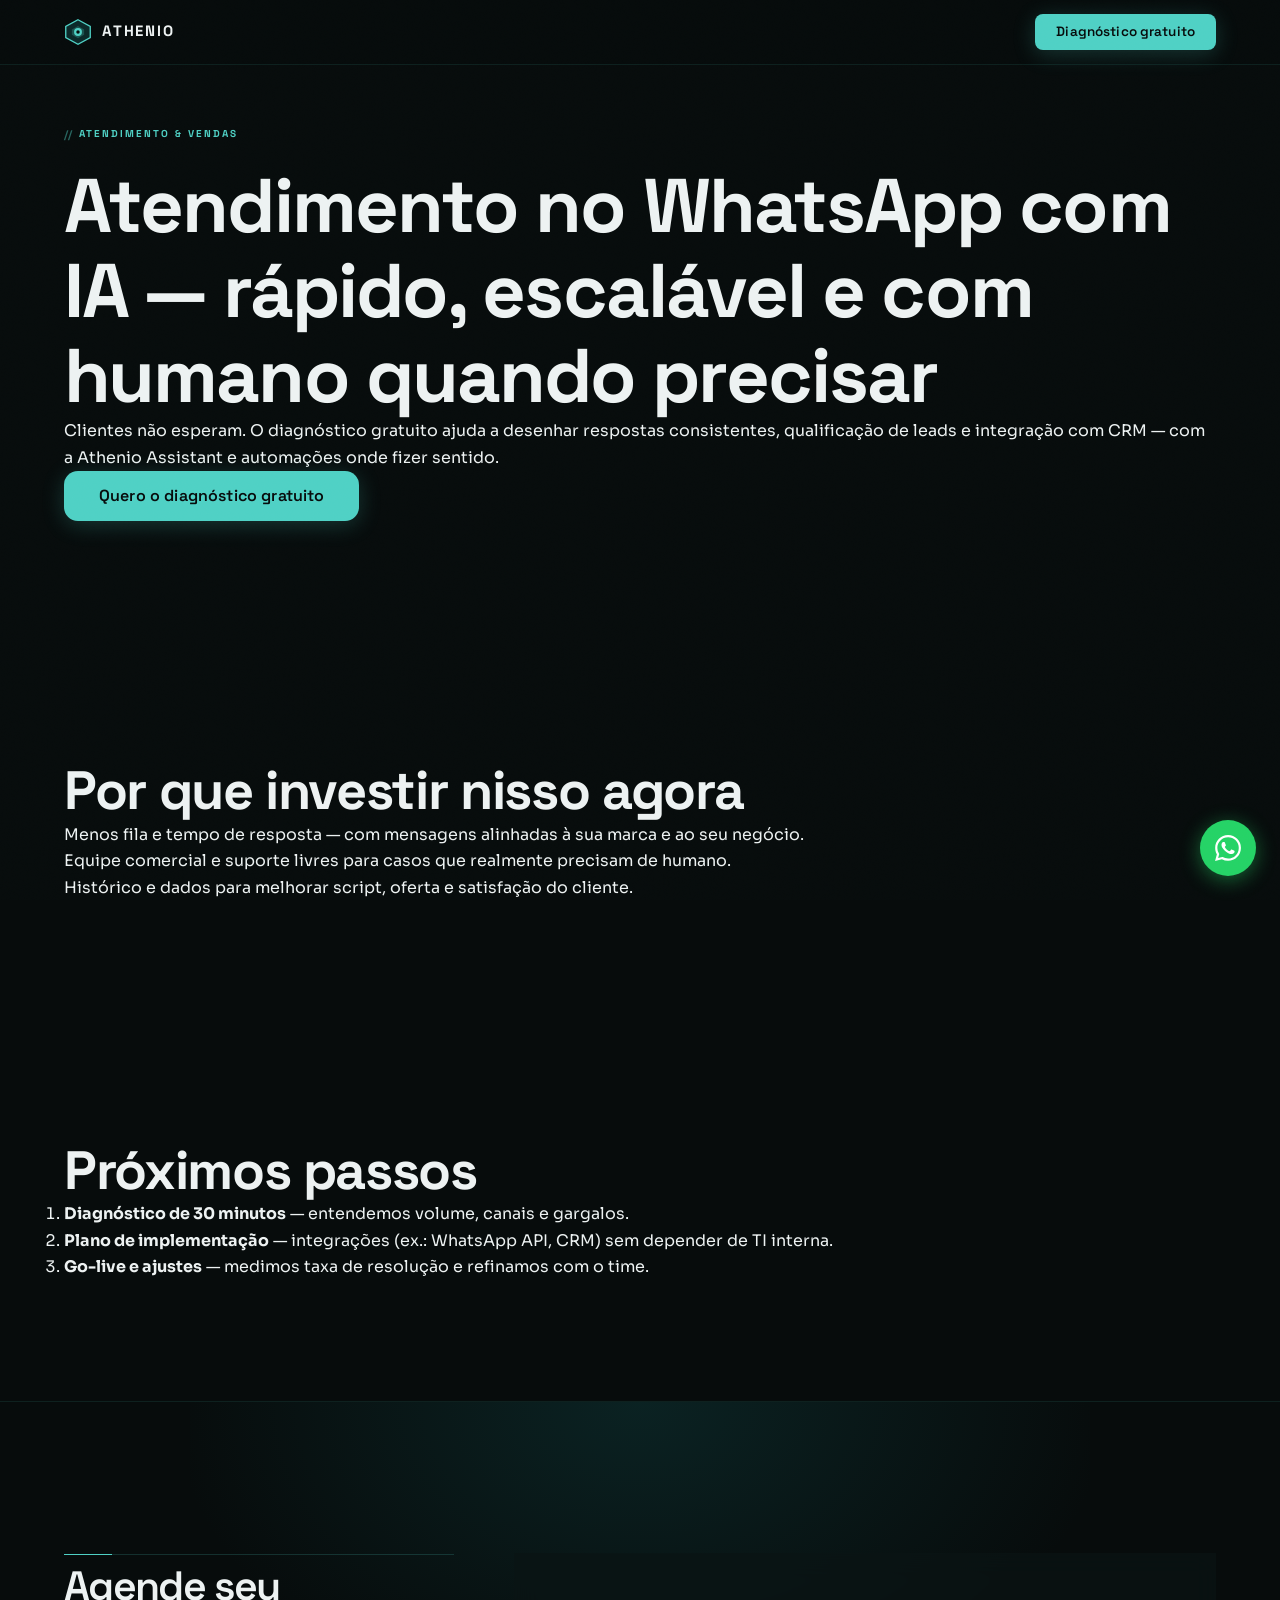
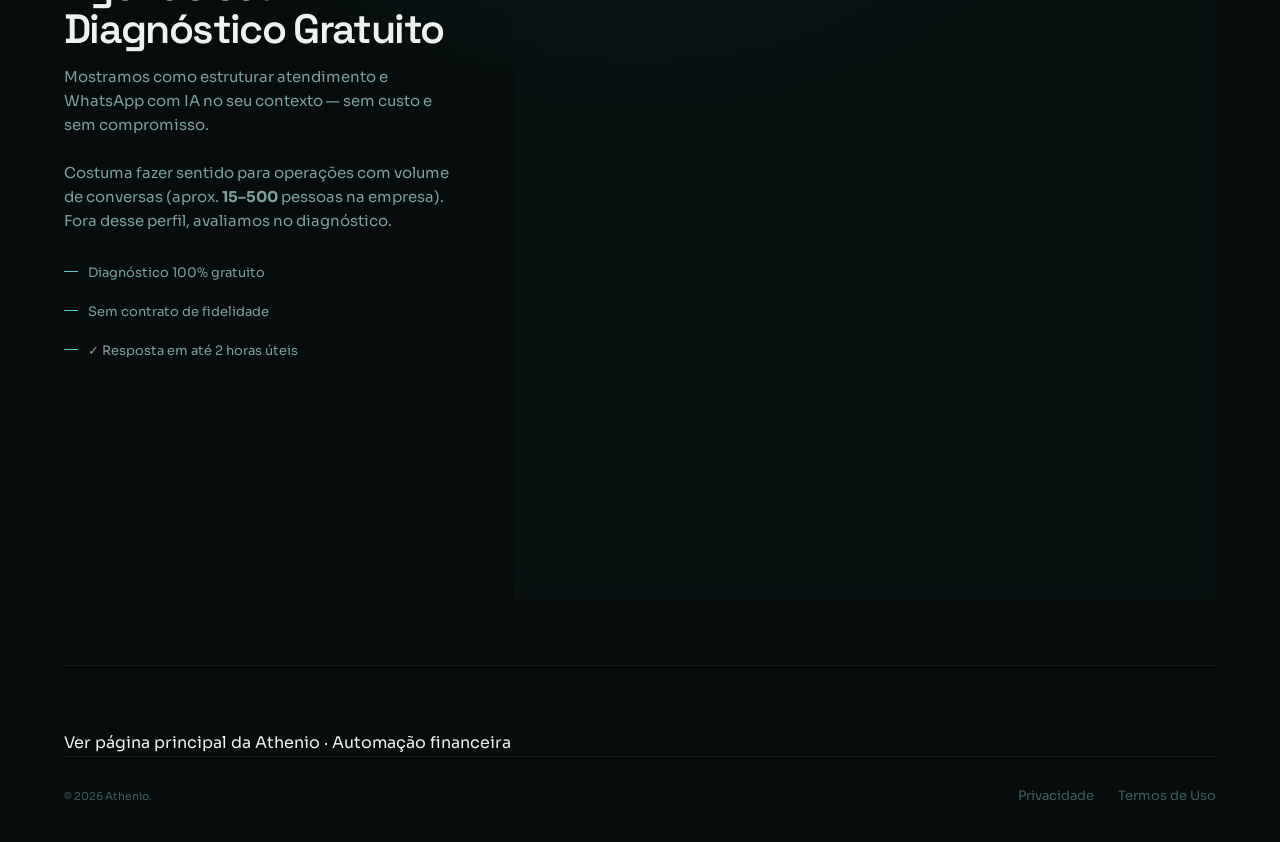
==== atendimento-whatsapp.html @ 2c316a8a "feat: comprehensive landing page design enhancements - Add enhancements.css with 5 rounds of design " ====
<!DOCTYPE html>
<html lang="pt-BR">
<head>
  <meta charset="UTF-8">
  <meta name="viewport" content="width=device-width, initial-scale=1.0">
  <!-- Google Tag Manager -->
  <script>(function(w,d,s,l,i){w[l]=w[l]||[];w[l].push({'gtm.start':
  new Date().getTime(),event:'gtm.js'});var f=d.getElementsByTagName(s)[0],
  j=d.createElement(s),dl=l!='dataLayer'?'&l='+l:'';j.async=true;j.src=
  'https://www.googletagmanager.com/gtm.js?id='+i+dl;f.parentNode.insertBefore(j,f);
  })(window,document,'script','dataLayer','GTM-NG6MGQG7');</script>
  <!-- End Google Tag Manager -->
  <title>Atendimento e WhatsApp com IA — Athenio</title>
  <meta name="description" content="Responda clientes 24/7, qualifique leads e escale para humanos com inteligência. Diagnóstico gratuito para desenhar seu fluxo no WhatsApp e outros canais.">
  <meta name="robots" content="index, follow">
  <link rel="canonical" href="https://athenio.ai/atendimento-whatsapp.html">
  <link rel="icon" type="image/svg+xml" href="public/assets/logo.svg">
  <link rel="preconnect" href="https://fonts.googleapis.com">
  <link rel="preconnect" href="https://fonts.gstatic.com" crossorigin>
  <link href="https://fonts.googleapis.com/css2?family=Space+Grotesk:wght@400;600;700&family=Sora:wght@400;500&display=swap" rel="stylesheet">
  <link rel="stylesheet" href="css/styles.css?v=2">
  <link rel="stylesheet" href="css/enhancements.css?v=1">
</head>
<body
  class="satellite-body"
  data-default-utm-campaign="sat_atendimento_whatsapp"
  data-default-utm-source="satellite"
  data-default-utm-medium="landing_satelite"
  data-prefill-dor="atendimento_whatsapp"
>
  <!-- Google Tag Manager (noscript) -->
  <noscript><iframe src="https://www.googletagmanager.com/ns.html?id=GTM-NG6MGQG7" height="0" width="0" style="display:none;visibility:hidden" title="Google Tag Manager"></iframe></noscript>
  <!-- End Google Tag Manager (noscript) -->
  <nav class="navbar scrolled" aria-label="Navegação principal">
    <div class="container nav-inner legal-nav-inner">
      <a href="index.html" class="logo" aria-label="Athenio — página inicial">
        <img src="public/assets/logo.svg" alt="Athenio" width="28" height="28">
        <span class="logo-text">ATHENIO</span>
      </a>
      <a href="#footer" class="btn btn-primary btn-sm">Diagnóstico gratuito</a>
    </div>
  </nav>

  <main id="main-content">
    <section class="satellite-hero" aria-labelledby="sat-heading">
      <div class="container">
        <span class="section-tag">Atendimento &amp; vendas</span>
        <h1 id="sat-heading">Atendimento no WhatsApp com IA — rápido, escalável e com humano quando precisar</h1>
        <p>Clientes não esperam. O diagnóstico gratuito ajuda a desenhar respostas consistentes, qualificação de leads e integração com CRM — com a Athenio Assistant e automações onde fizer sentido.</p>
        <a href="#footer" class="btn btn-primary btn-lg">Quero o diagnóstico gratuito</a>
      </div>
    </section>

    <section class="satellite-section" aria-labelledby="sat-benefits">
      <div class="container">
        <h2 id="sat-benefits">Por que investir nisso agora</h2>
        <ul>
          <li>Menos fila e tempo de resposta — com mensagens alinhadas à sua marca e ao seu negócio.</li>
          <li>Equipe comercial e suporte livres para casos que realmente precisam de humano.</li>
          <li>Histórico e dados para melhorar script, oferta e satisfação do cliente.</li>
        </ul>
      </div>
    </section>

    <section class="satellite-section" aria-labelledby="sat-steps">
      <div class="container">
        <h2 id="sat-steps">Próximos passos</h2>
        <ol>
          <li><strong>Diagnóstico de 30 minutos</strong> — entendemos volume, canais e gargalos.</li>
          <li><strong>Plano de implementação</strong> — integrações (ex.: WhatsApp API, CRM) sem depender de TI interna.</li>
          <li><strong>Go-live e ajustes</strong> — medimos taxa de resolução e refinamos com o time.</li>
        </ol>
      </div>
    </section>
  </main>

  <footer id="footer" class="footer" aria-label="Rodapé e formulário">
    <div class="container">
      <div class="footer-form-wrap" id="footerFormWrap">
        <div class="footer-form-info">
          <h3 id="footer-form-heading">Agende seu<br>Diagnóstico Gratuito</h3>
          <p>Mostramos como estruturar atendimento e WhatsApp com IA no seu contexto — sem custo e sem compromisso.</p>
          <p class="footer-form-icp">Costuma fazer sentido para operações com volume de conversas (aprox. <strong>15–500</strong> pessoas na empresa). Fora desse perfil, avaliamos no diagnóstico.</p>
          <ul class="footer-form-trust">
            <li>Diagnóstico 100% gratuito</li>
            <li>Sem contrato de fidelidade</li>
            <li>✓ Resposta em até 2 horas úteis</li>
          </ul>
        </div>
        <div class="footer-form-side">
          <form class="lead-form" id="leadForm" novalidate aria-labelledby="footer-form-heading">
            <input class="lead-honeypot" type="text" name="_hp" tabindex="-1" autocomplete="off" aria-hidden="true">
            <div class="lead-utm-fields" aria-hidden="true">
              <input type="hidden" name="utm_source" id="utm_source" value="" autocomplete="off">
              <input type="hidden" name="utm_medium" id="utm_medium" value="" autocomplete="off">
              <input type="hidden" name="utm_campaign" id="utm_campaign" value="" autocomplete="off">
              <input type="hidden" name="utm_content" id="utm_content" value="" autocomplete="off">
              <input type="hidden" name="utm_term" id="utm_term" value="" autocomplete="off">
              <input type="hidden" name="gclid" id="gclid" value="" autocomplete="off">
              <input type="hidden" name="fbclid" id="fbclid" value="" autocomplete="off">
            </div>
            <div class="lead-form-row">
              <div class="lead-field">
                <label class="lead-label" for="f-nome">Nome completo</label>
                <input type="text" name="nome" id="f-nome" placeholder="Ex.: Maria Silva" required maxlength="100" autocomplete="name" aria-required="true" aria-invalid="false" aria-describedby="err-nome">
                <span class="lead-error" id="err-nome" role="alert"></span>
              </div>
              <div class="lead-field">
                <label class="lead-label" for="f-empresa">Empresa</label>
                <input type="text" name="empresa" id="f-empresa" placeholder="Nome da empresa" required maxlength="100" autocomplete="organization" aria-required="true" aria-invalid="false" aria-describedby="err-empresa">
                <span class="lead-error" id="err-empresa" role="alert"></span>
              </div>
            </div>
            <div class="lead-form-row">
              <div class="lead-field">
                <label class="lead-label" for="f-email">E-mail profissional</label>
                <input type="email" name="email" id="f-email" placeholder="nome@empresa.com.br" required maxlength="150" autocomplete="email" aria-required="true" aria-invalid="false" aria-describedby="err-email">
                <span class="lead-error" id="err-email" role="alert"></span>
              </div>
              <div class="lead-field">
                <label class="lead-label" for="f-whatsapp">WhatsApp com DDD</label>
                <input type="tel" name="whatsapp" id="f-whatsapp" placeholder="(11) 99999-9999" required maxlength="20" autocomplete="tel" aria-required="true" aria-invalid="false" aria-describedby="err-whatsapp" inputmode="tel">
                <span class="lead-error" id="err-whatsapp" role="alert"></span>
              </div>
            </div>
            <div class="lead-form-row">
              <div class="lead-field lead-field--full">
                <label class="lead-label" for="f-dor">Principal dor hoje <span class="lead-optional">(opcional)</span></label>
                <select name="dor_principal" id="f-dor" aria-describedby="hint-dor">
                  <option value="">Prefiro não informar agora</option>
                  <option value="automacao_backoffice">Automação / backoffice</option>
                  <option value="dados_relatorios">Dados, relatórios e decisão</option>
                  <option value="atendimento_whatsapp">Atendimento / WhatsApp</option>
                  <option value="comercial_crm">Comercial / CRM / vendas</option>
                  <option value="outro">Outro / ainda estou mapeando</option>
                </select>
                <span id="hint-dor" class="lead-hint">Ajuda a priorizar o que conversar nos 30 minutos — não é obrigatório.</span>
              </div>
            </div>
            <label class="lead-consent" for="f-consent">
              <input type="checkbox" name="consent" id="f-consent" required aria-required="true" aria-invalid="false" aria-describedby="err-consent privacy-consent-text">
              <span id="privacy-consent-text">Concordo em receber contato da Athenio e aceito a <a href="privacidade.html" rel="noopener">Política de Privacidade</a>.</span>
            </label>
            <span class="lead-error" id="err-consent" role="alert"></span>
            <p class="form-trust-seal">Diagnóstico sem cartão · sem compromisso · sem fidelidade</p>
            <button type="submit" class="btn btn-primary btn-lg lead-submit" id="leadSubmit">
              <span class="lead-submit-text">Quero meu Diagnóstico Gratuito →</span>
              <span class="lead-submit-spinner" aria-hidden="true"></span>
            </button>
            <p class="form-next-step">→ Após enviar, você será direcionado para a confirmação. Um especialista entra em contato em até 2 horas úteis.</p>
          </form>
        </div>
      </div>
      <p class="satellite-footer-note"><a href="index.html">Ver página principal da Athenio</a> · <a href="automacao-financeira.html">Automação financeira</a></p>
      <div class="footer-bottom">
        <p><small>© <time datetime="2026">2026</time> Athenio.</small></p>
        <div class="footer-legal">
          <a href="privacidade.html" rel="noopener">Privacidade</a>
          <a href="termos.html" rel="noopener">Termos de Uso</a>
        </div>
      </div>
    </div>
  </footer>

  <a href="https://wa.me/5511999999999" id="whatsappBtn" class="whatsapp-fab" target="_blank" rel="noopener noreferrer" aria-label="Falar no WhatsApp">
    <svg xmlns="http://www.w3.org/2000/svg" viewBox="0 0 24 24" width="26" height="26" fill="currentColor" aria-hidden="true">
      <path d="M17.472 14.382c-.297-.149-1.758-.867-2.03-.967-.273-.099-.471-.148-.67.15-.197.297-.767.966-.94 1.164-.173.199-.347.223-.644.075-.297-.15-1.255-.463-2.39-1.475-.883-.788-1.48-1.761-1.653-2.059-.173-.297-.018-.458.13-.606.134-.133.298-.347.446-.52.149-.174.198-.298.298-.497.099-.198.05-.371-.025-.52-.075-.149-.669-1.612-.916-2.207-.242-.579-.487-.5-.669-.51-.173-.008-.371-.01-.57-.01-.198 0-.52.074-.792.372-.272.297-1.04 1.016-1.04 2.479 0 1.462 1.065 2.875 1.213 3.074.149.198 2.096 3.2 5.077 4.487.709.306 1.262.489 1.694.625.712.227 1.36.195 1.871.118.571-.085 1.758-.719 2.006-1.413.248-.694.248-1.289.173-1.413-.074-.124-.272-.198-.57-.347m-5.421 7.403h-.004a9.87 9.87 0 01-5.031-1.378l-.361-.214-3.741.982.998-3.648-.235-.374a9.86 9.86 0 01-1.51-5.26c.001-5.45 4.436-9.884 9.888-9.884 2.64 0 5.122 1.03 6.988 2.898a9.825 9.825 0 012.893 6.994c-.003 5.45-4.437 9.884-9.885 9.884m8.413-18.297A11.815 11.815 0 0012.05 0C5.495 0 .16 5.335.157 11.892c0 2.096.547 4.142 1.588 5.945L.057 24l6.305-1.654a11.882 11.882 0 005.683 1.448h.005c6.554 0 11.89-5.335 11.893-11.893a11.821 11.821 0 00-3.48-8.413Z"/>
    </svg>
  </a>

  <script src="js/analytics.js"></script>
  <script src="js/main.js"></script>
</body>
</html>
---- css/styles.css ----
/* ============================================================
   ATHENIOS — LANDING PAGE STYLES
   Fonts: Space Grotesk (titles) · Sora (body)
   Brand: #0F3D3E · #1F4E5F · #3A3F45
   ============================================================ */

/* ----------------------------------------------------------
   BRAND FONTS — self-hosted from official company CDNs
   ---------------------------------------------------------- */
/* Degular Display (Zapier) */
@font-face {
  font-family: 'Degular Display';
  font-weight: 500;
  font-style: normal;
  font-display: swap;
  src: url('../public/assets/fonts/DegularDisplay-Medium.woff2') format('woff2');
}
@font-face {
  font-family: 'Degular Display';
  font-weight: 600;
  font-style: normal;
  font-display: swap;
  src: url('../public/assets/fonts/DegularDisplay-Semibold.woff2') format('woff2');
}

/* Geomanist (n8n) */
@font-face {
  font-family: 'Geomanist';
  font-weight: 700;
  font-style: normal;
  font-display: swap;
  src: url('../public/assets/fonts/Geomanist-Bold.woff2') format('woff2');
}

/* TOTVS (TOTVS) */
@font-face {
  font-family: 'TOTVS';
  font-weight: 400;
  font-style: normal;
  font-display: swap;
  src: url('../public/assets/fonts/TOTVS-Regular.woff2') format('woff2');
}
@font-face {
  font-family: 'TOTVS';
  font-weight: 600;
  font-style: normal;
  font-display: swap;
  src: url('../public/assets/fonts/TOTVS-SemiBold.woff2') format('woff2');
}
@font-face {
  font-family: 'TOTVS';
  font-weight: 700;
  font-style: normal;
  font-display: swap;
  src: url('../public/assets/fonts/TOTVS-Bold.woff2') format('woff2');
}

/* Visually hidden — accessible to screen readers and search engines */
.sr-only {
  position: absolute;
  width: 1px;
  height: 1px;
  padding: 0;
  margin: -1px;
  overflow: hidden;
  clip: rect(0, 0, 0, 0);
  white-space: nowrap;
  border-width: 0;
}

/* Skip link — visível apenas ao focar (teclado) */
.skip-link {
  position: fixed;
  top: 0;
  left: 16px;
  z-index: 1000;
  padding: 12px 20px;
  background: var(--accent);
  color: #070C0C;
  font-family: var(--font-body);
  font-size: 14px;
  font-weight: 600;
  border-radius: var(--r-sm);
  box-shadow: 0 8px 24px rgba(0, 0, 0, 0.35);
  transform: translateY(-120%);
  transition: transform 0.2s var(--ease-out);
}
.skip-link:focus {
  outline: none;
}
.skip-link:focus-visible {
  transform: translateY(16px);
  outline: 3px solid var(--text-primary);
  outline-offset: 3px;
}

/* Foco visível — teclado e leitores */
:focus:not(:focus-visible) {
  outline: none;
}
:focus-visible {
  outline: 2px solid var(--accent);
  outline-offset: 3px;
}
.btn:focus-visible {
  outline: 2px solid #E6FFFA;
  outline-offset: 3px;
}
.btn-primary:focus-visible {
  outline-color: #fff;
}
.menu-toggle:focus-visible,
.sticky-bar-close:focus-visible,
.whatsapp-fab:focus-visible {
  outline: 2px solid var(--accent);
  outline-offset: 3px;
}
.lead-form input:focus-visible {
  outline: 2px solid var(--accent);
  outline-offset: 2px;
}
.lead-consent input[type="checkbox"]:focus-visible {
  outline: 2px solid var(--accent);
  outline-offset: 2px;
}
.faq-question:focus-visible {
  outline: 2px solid var(--accent);
  outline-offset: -2px;
  border-radius: var(--r-sm);
}

/* ----------------------------------------------------------
   1. CUSTOM PROPERTIES
   ---------------------------------------------------------- */
:root {
  /* Brand */
  --brand-primary:   #0F3D3E;
  --brand-secondary: #1F4E5F;
  --brand-tertiary:  #3A3F45;

  /* Backgrounds */
  --bg-base:     #070C0C;
  --bg-elevated: #0C1818;
  --bg-surface:  rgba(15, 61, 62, 0.35);

  /* Accent */
  --accent:      #4FD1C5;
  --accent-soft: rgba(79, 209, 197, 0.18);
  --accent-glow: rgba(79, 209, 197, 0.28);

  /* Text */
  --text-primary: #EDF2F2;
  --text-muted:   #7D9F9F;
  --text-subtle:  #3E5E5E;

  /* Borders */
  --border:       rgba(79, 209, 197, 0.10);
  --border-strong: rgba(79, 209, 197, 0.22);

  /* Typography */
  --font-title: 'Space Grotesk', sans-serif;
  --font-body:  'Sora', sans-serif;

  /* Spacing */
  --section-y:   120px;
  --max-width:   1200px;
  --gutter:      24px;

  /* Radii */
  --r-sm:  8px;
  --r-md:  14px;
  --r-lg:  22px;
  --r-xl:  32px;
  --r-pill: 100px;

  /* Motion */
  --ease:  0.3s ease;
  --ease-out: cubic-bezier(0.16, 1, 0.3, 1);
}

/* ----------------------------------------------------------
   2. RESET & BASE
   ---------------------------------------------------------- */
*, *::before, *::after {
  box-sizing: border-box;
  margin: 0;
  padding: 0;
}

html {
  -webkit-text-size-adjust: 100%;
}
@media (prefers-reduced-motion: no-preference) {
  html {
    scroll-behavior: smooth;
  }
}

body {
  font-family: var(--font-body);
  font-size: 16px;
  line-height: 1.65;
  color: var(--text-primary);
  background-color: var(--bg-base);
  overflow-x: hidden;
  -webkit-font-smoothing: antialiased;
  -moz-osx-font-smoothing: grayscale;
}

img, svg { display: block; max-width: 100%; }
a { color: inherit; text-decoration: none; }
ul { list-style: none; }
button { font-family: inherit; cursor: pointer; background: none; border: none; }

/* ----------------------------------------------------------
   3. TYPOGRAPHY
   ---------------------------------------------------------- */
h1, h2, h3, h4, h5, h6 {
  font-family: var(--font-title);
  font-weight: 700;
  line-height: 1.12;
  letter-spacing: -0.025em;
  color: var(--text-primary);
}

h1 { font-size: clamp(40px, 6.5vw, 76px); }
h2 { font-size: clamp(30px, 4.5vw, 54px); }
h3 { font-size: clamp(18px, 2vw, 24px); }

p { font-family: var(--font-body); }

.text-gradient {
  background: linear-gradient(130deg, #4FD1C5 0%, #81E6D9 30%, #E6FFFA 58%, #4FD1C5 100%);
  background-size: 200% auto;
  -webkit-background-clip: text;
  -webkit-text-fill-color: transparent;
  background-clip: text;
  animation: gradient-shift 5s ease infinite;
}

/* ----------------------------------------------------------
   4. LAYOUT
   ---------------------------------------------------------- */
.container {
  max-width: var(--max-width);
  margin: 0 auto;
  padding: 0 var(--gutter);
}

section { padding: var(--section-y) 0; }

/* ----------------------------------------------------------
   5. SCROLL ANIMATIONS
   ---------------------------------------------------------- */
[data-animate] {
  opacity: 0;
  transform: translateY(28px);
  transition: opacity 0.75s var(--ease-out), transform 0.75s var(--ease-out);
}
[data-animate].visible {
  opacity: 1;
  transform: none;
}

.products-grid     [data-animate]:nth-child(2),
.features-grid     [data-animate]:nth-child(2),
.stats-grid        [data-animate]:nth-child(2),
.steps-grid        [data-animate]:nth-child(2),
.testimonials-grid [data-animate]:nth-child(2) { transition-delay: 0.08s; }

.products-grid     [data-animate]:nth-child(3),
.features-grid     [data-animate]:nth-child(3),
.stats-grid        [data-animate]:nth-child(3),
.steps-grid        [data-animate]:nth-child(3),
.testimonials-grid [data-animate]:nth-child(3) { transition-delay: 0.16s; }

.features-grid [data-animate]:nth-child(4),
.stats-grid    [data-animate]:nth-child(4) { transition-delay: 0.24s; }

/* ----------------------------------------------------------
   6. KEYFRAMES
   ---------------------------------------------------------- */
@keyframes pulse-orb {
  0%, 100% { opacity: 0.55; transform: scale(1); }
  50%       { opacity: 0.85; transform: scale(1.08); }
}

@keyframes blink {
  0%, 100% { opacity: 1; }
  50%       { opacity: 0.3; }
}

@keyframes drop {
  0%   { transform: scaleY(0); opacity: 0; transform-origin: top; }
  50%  { opacity: 1; }
  100% { transform: scaleY(1); opacity: 0.4; transform-origin: top; }
}

@keyframes gradient-shift {
  0%, 100% { background-position: 0% center; }
  50%       { background-position: 100% center; }
}

@keyframes marquee {
  from { transform: translateX(0); }
  to   { transform: translateX(-50%); }
}

/* ----------------------------------------------------------
   7. BUTTONS
   ---------------------------------------------------------- */
.btn {
  display: inline-flex;
  align-items: center;
  justify-content: center;
  gap: 8px;
  padding: 13px 26px;
  border-radius: var(--r-md);
  font-family: var(--font-body);
  font-size: 15px;
  font-weight: 500;
  line-height: 1;
  transition: var(--ease);
  white-space: nowrap;
  border: 1px solid transparent;
}

.btn-sm  { padding: 10px 20px; font-size: 13.5px; border-radius: var(--r-sm); }
.btn-lg  { padding: 16px 34px; font-size: 16px; }

.btn-primary {
  background: var(--accent);
  color: #070C0C;
  font-weight: 600;
  box-shadow: 0 4px 22px rgba(79, 209, 197, 0.22);
}
.btn-primary:hover {
  background: #7DE8DF;
  transform: translateY(-2px);
  box-shadow: 0 8px 28px var(--accent-glow);
}

.btn-ghost {
  color: var(--text-primary);
  background: transparent;
}
.btn-ghost:hover {
  color: var(--accent);
}

.btn-outline {
  border-color: var(--border-strong);
  color: var(--text-primary);
  background: transparent;
}
.btn-outline:hover {
  border-color: var(--accent);
  color: var(--accent);
  background: var(--accent-soft);
}

/* ----------------------------------------------------------
   8. SHARED SECTION HEADER
   ---------------------------------------------------------- */
.section-tag {
  display: inline-flex;
  align-items: center;
  gap: 10px;
  font-family: var(--font-body);
  font-size: 11.5px;
  font-weight: 600;
  color: var(--accent);
  text-transform: uppercase;
  letter-spacing: 0.12em;
  margin-bottom: 16px;
}
.section-tag::before {
  content: '';
  width: 22px;
  height: 1px;
  background: var(--accent);
  flex-shrink: 0;
}

.section-header {
  text-align: center;
  max-width: 620px;
  margin: 0 auto 72px;
}
.section-header h2 { margin-bottom: 16px; }
.section-header p  {
  font-size: 17px;
  color: var(--text-muted);
  line-height: 1.7;
}

/* ----------------------------------------------------------
   9. NAVBAR
   ---------------------------------------------------------- */
.navbar {
  position: fixed;
  inset: 0 0 auto;
  z-index: 100;
  padding: 22px 0;
  transition: padding var(--ease), background var(--ease), border-color var(--ease);
}
.navbar.scrolled {
  padding: 14px 0;
  background: rgba(7, 12, 12, 0.88);
  backdrop-filter: blur(20px);
  -webkit-backdrop-filter: blur(20px);
  border-bottom: 1px solid var(--border);
}

.nav-inner {
  display: flex;
  align-items: center;
  gap: 36px;
}

.logo {
  display: inline-flex;
  align-items: center;
  gap: 10px;
  flex-shrink: 0;
}
.logo-text {
  font-family: var(--font-title);
  font-size: 17px;
  font-weight: 700;
  letter-spacing: 0.1em;
}

.nav-links {
  display: flex;
  align-items: center;
  gap: 22px;
  margin-left: auto;
}
@media (min-width: 1280px) {
  .nav-links { gap: 28px; }
}
@media (max-width: 1100px) {
  .nav-links { gap: 14px; }
  .nav-links > li > a { font-size: 13px; }
}
.nav-links > li > a {
  font-family: var(--font-body);
  font-size: 14px;
  font-weight: 500;
  color: var(--text-muted);
  transition: color var(--ease);
}
.nav-links > li > a:hover,
.nav-links > li > a.active { color: var(--text-primary); }

/* Mobile-only CTA inside nav-links — hidden on desktop */
.nav-cta-mobile { display: none; }

.menu-toggle {
  display: none;
  flex-direction: column;
  justify-content: center;
  gap: 5px;
  width: 36px;
  height: 36px;
  padding: 6px;
  margin-left: auto;
  position: relative;
  z-index: 101;
}
.menu-toggle span {
  display: block;
  width: 20px;
  height: 1.5px;
  background: var(--text-primary);
  border-radius: 2px;
  transition: transform var(--ease), opacity var(--ease);
  transform-origin: center;
}

/* ----------------------------------------------------------
   10. HERO
   ---------------------------------------------------------- */
.hero {
  position: relative;
  min-height: 100svh;
  display: flex;
  align-items: center;
  padding: 140px 0 100px;
  overflow: hidden;
}

/* Background layers */
.hero-bg {
  position: absolute;
  inset: 0;
  z-index: 0;
  pointer-events: none;
}

.orb {
  position: absolute;
  border-radius: 50%;
  filter: blur(90px);
}
.orb-1 {
  width: 640px; height: 640px;
  background: radial-gradient(circle, rgba(15, 61, 62, 0.9) 0%, transparent 65%);
  top: -160px; left: -160px;
  animation: pulse-orb 9s ease infinite;
}
.orb-2 {
  width: 520px; height: 520px;
  background: radial-gradient(circle, rgba(31, 78, 95, 0.7) 0%, transparent 65%);
  top: 15%; right: -140px;
  animation: pulse-orb 12s ease infinite 3s;
}
.orb-3 {
  width: 480px; height: 480px;
  background: radial-gradient(circle, rgba(79, 209, 197, 0.13) 0%, transparent 65%);
  bottom: 5%; left: 28%;
  animation: pulse-orb 15s ease infinite 6s;
}

.grid-pattern {
  position: absolute;
  inset: 0;
  background-image:
    linear-gradient(rgba(79, 209, 197, 0.04) 1px, transparent 1px),
    linear-gradient(90deg, rgba(79, 209, 197, 0.04) 1px, transparent 1px);
  background-size: 64px 64px;
  -webkit-mask-image: radial-gradient(ellipse 85% 85% at 50% 50%, black 30%, transparent 80%);
  mask-image: radial-gradient(ellipse 85% 85% at 50% 50%, black 30%, transparent 80%);
}

/* Hero content */
.hero-content {
  position: relative;
  z-index: 1;
  display: grid;
  grid-template-columns: 1fr 1fr;
  gap: 64px;
  align-items: center;
  max-width: 100%;
  margin: 0 auto;
}

.hero-text {
  text-align: left;
}

/* ----------------------------------------------------------
   Hero Visual — Dashboard Mockup
   ---------------------------------------------------------- */
.hero-visual {
  position: relative;
  z-index: 1;
}

.hero-visual::before {
  content: '';
  position: absolute;
  inset: -60px;
  background: radial-gradient(ellipse 80% 80% at 70% 50%, rgba(79, 209, 197, 0.07) 0%, transparent 70%);
  pointer-events: none;
  z-index: -1;
}

.dashboard-mockup {
  background: rgba(12, 24, 24, 0.92);
  border: 1px solid var(--border-strong);
  border-radius: var(--r-xl);
  padding: 20px;
  box-shadow: 0 40px 100px rgba(0,0,0,0.55), 0 0 0 1px rgba(79, 209, 197, 0.06);
  position: relative;
  overflow: hidden;
}

.dashboard-mockup::before {
  content: '';
  position: absolute;
  top: 0; left: 10%; right: 10%;
  height: 1px;
  background: linear-gradient(90deg, transparent, rgba(79, 209, 197, 0.65), transparent);
}

.dash-header {
  display: flex;
  align-items: center;
  justify-content: space-between;
  margin-bottom: 14px;
  padding-bottom: 12px;
  border-bottom: 1px solid var(--border);
}

.dash-title {
  font-family: var(--font-title);
  font-size: 12.5px;
  font-weight: 600;
  color: var(--text-primary);
}

.dash-live {
  display: flex;
  align-items: center;
  gap: 6px;
  font-size: 10.5px;
  color: var(--accent);
  font-weight: 500;
}

.dash-live-dot {
  width: 5px; height: 5px;
  border-radius: 50%;
  background: var(--accent);
  animation: blink 2s ease infinite;
}

.dash-stats {
  display: grid;
  grid-template-columns: repeat(3, 1fr);
  gap: 8px;
  margin-bottom: 12px;
}

.dash-stat {
  background: rgba(15, 61, 62, 0.45);
  border: 1px solid var(--border);
  border-radius: var(--r-md);
  padding: 10px 12px;
}

.dash-stat-label {
  display: block;
  font-size: 9px;
  color: var(--text-subtle);
  text-transform: uppercase;
  letter-spacing: 0.07em;
  margin-bottom: 5px;
}

.dash-stat-value {
  display: block;
  font-family: var(--font-title);
  font-size: 18px;
  font-weight: 700;
  color: var(--text-primary);
  line-height: 1;
  margin-bottom: 3px;
}

.dash-stat-delta {
  font-size: 10px;
  color: #68D391;
  font-weight: 600;
}

.dash-chart {
  background: rgba(15, 61, 62, 0.3);
  border: 1px solid var(--border);
  border-radius: var(--r-md);
  padding: 12px;
  margin-bottom: 12px;
}

.dash-chart-label {
  font-size: 9.5px;
  color: var(--text-subtle);
  text-transform: uppercase;
  letter-spacing: 0.08em;
  margin-bottom: 12px;
}

.dash-bars {
  display: flex;
  align-items: flex-end;
  gap: 5px;
  height: 52px;
  padding-bottom: 18px;
}

.dash-bar {
  flex: 1;
  background: rgba(79, 209, 197, 0.22);
  border-radius: 3px 3px 0 0;
  height: var(--h);
  position: relative;
  min-height: 6px;
}

.dash-bar--today {
  background: var(--accent);
}

.dash-bar span {
  position: absolute;
  bottom: -15px;
  left: 50%;
  transform: translateX(-50%);
  font-size: 8.5px;
  color: var(--text-subtle);
  white-space: nowrap;
}

.dash-activity-label {
  font-size: 9.5px;
  color: var(--text-subtle);
  text-transform: uppercase;
  letter-spacing: 0.08em;
  margin-bottom: 8px;
}

.dash-activity-item {
  display: flex;
  align-items: center;
  gap: 8px;
  padding: 7px 0;
  border-bottom: 1px solid var(--border);
}

.dash-activity-item:last-child { border-bottom: none; }

.dash-activity-dot {
  width: 5px; height: 5px;
  border-radius: 50%;
  flex-shrink: 0;
}

.dash-activity-dot--ok   { background: #68D391; }
.dash-activity-dot--warn { background: #F6AD55; }

.dash-activity-text {
  flex: 1;
  font-size: 11px;
  color: var(--text-muted);
}

.dash-activity-time {
  font-size: 9.5px;
  color: var(--text-subtle);
  white-space: nowrap;
}

.hero-badge {
  display: inline-flex;
  align-items: center;
  gap: 10px;
  padding: 9px 18px;
  border: 1px solid var(--border-strong);
  border-radius: var(--r-pill);
  font-family: var(--font-body);
  font-size: 13px;
  font-weight: 500;
  color: var(--text-muted);
  background: rgba(15, 61, 62, 0.4);
  backdrop-filter: blur(8px);
  margin-bottom: 32px;
}
.badge-dot {
  width: 6px; height: 6px;
  border-radius: 50%;
  background: var(--accent);
  flex-shrink: 0;
  animation: blink 2.5s ease infinite;
}

.hero-title  { margin-bottom: 24px; }
.hero-subtitle {
  font-size: clamp(16px, 2vw, 19px);
  color: var(--text-muted);
  line-height: 1.75;
  margin-bottom: 44px;
  max-width: 520px;
}

.hero-actions {
  display: flex;
  align-items: center;
  justify-content: flex-start;
  gap: 14px;
  flex-wrap: wrap;
}

.hero-trust {
  display: flex;
  align-items: center;
  justify-content: flex-start;
  gap: 28px;
  flex-wrap: wrap;
  margin-top: 36px;
}
.hero-trust span {
  font-family: var(--font-body);
  font-size: 12.5px;
  font-weight: 500;
  color: var(--text-subtle);
  letter-spacing: 0.04em;
}

/* Scroll hint */
.scroll-hint {
  position: absolute;
  bottom: 40px;
  left: 50%;
  transform: translateX(-50%);
  z-index: 1;
}
.scroll-line {
  width: 1px;
  height: 56px;
  background: linear-gradient(to bottom, transparent, var(--accent));
  animation: drop 2.4s ease infinite;
}

/* ----------------------------------------------------------
   11. LOGOS BAR
   ---------------------------------------------------------- */
.logos-bar {
  padding: 44px 0;
  border-top: 1px solid var(--border);
  border-bottom: 1px solid var(--border);
  background: rgba(15, 61, 62, 0.12);
}
.logos-label {
  text-align: center;
  font-size: 12px;
  font-weight: 500;
  color: var(--text-subtle);
  text-transform: uppercase;
  letter-spacing: 0.12em;
  margin-bottom: 28px;
}
.logos-overflow {
  overflow: hidden;
  -webkit-mask-image: linear-gradient(90deg, transparent, black 10%, black 90%, transparent);
  mask-image: linear-gradient(90deg, transparent, black 10%, black 90%, transparent);
}
.logos-track {
  display: flex;
  align-items: center;
  gap: 64px;
  width: max-content;
  animation: marquee 28s linear infinite;
}
.logos-overflow:hover .logos-track {
  animation-play-state: paused;
}
.logos-track .logo-item {
  display: flex;
  align-items: center;
  gap: 10px;
  flex-shrink: 0;
  opacity: 0.75;
  transition: opacity var(--ease);
}
.logos-track .logo-item:hover { opacity: 1; }
.logos-track .logo-item img,
.logos-track .logo-item svg {
  display: block;
  flex-shrink: 0;
}
.logos-track .logo-item span {
  font-size: 13.5px;
  font-weight: 700;
  letter-spacing: 0.04em;
  white-space: nowrap;
}

/* Per-brand fonts & colors — sourced from official brand guidelines */
/* Zapier: #FF6B00 — Degular Display (fonte oficial, self-hosted) */
.logos-track .logo-item[data-brand="zapier"] span     { font-family: 'Degular Display', sans-serif; font-weight: 600; color: #FF6B00; }
/* n8n: #EE4F27 — Geomanist (fonte oficial, self-hosted) */
.logos-track .logo-item[data-brand="n8n"] span        { font-family: 'Geomanist', sans-serif; font-weight: 700; color: #EE4F27; }
/* HubSpot: #FF7A59 — Lexend (fonte oficial HubSpot, Google Fonts) */
.logos-track .logo-item[data-brand="hubspot"] span    { font-family: 'Lexend', sans-serif; color: #FF7A59; }
/* Salesforce: #00A1E0 — Source Sans 3 (≈ Salesforce Sans, fonte não pública) */
.logos-track .logo-item[data-brand="salesforce"] span { font-family: 'Source Sans 3', sans-serif; color: #00A1E0; }
/* Slack: #ECB22E — DM Sans (≈ Circular Pro, fonte não pública) */
.logos-track .logo-item[data-brand="slack"] span      { font-family: 'DM Sans', sans-serif; color: #ECB22E; }
/* WhatsApp: #25D366 — DM Sans */
.logos-track .logo-item[data-brand="whatsapp"] span   { font-family: 'DM Sans', sans-serif; color: #25D366; }
/* SAP: #008FD3 — Ubuntu (≈ SAP72, fonte não pública) */
.logos-track .logo-item[data-brand="sap"] span        { font-family: 'Ubuntu', sans-serif; color: #008FD3; }
/* TOTVS: #00DBFF — TOTVS (fonte oficial, self-hosted) */
.logos-track .logo-item[data-brand="totvs"] span      { font-family: 'TOTVS', sans-serif; font-weight: 700; color: #00DBFF; }

/* ----------------------------------------------------------
   12. PRODUCTS
   ---------------------------------------------------------- */
.products { background: var(--bg-elevated); }

.products-grid {
  display: grid;
  grid-template-columns: 1fr 1.08fr 1fr;
  gap: 22px;
  align-items: start;
}

.product-card {
  position: relative;
  padding: 36px;
  border: 1px solid var(--border);
  border-radius: var(--r-lg);
  background: rgba(15, 61, 62, 0.18);
  transition: transform var(--ease), border-color var(--ease), box-shadow var(--ease);
  overflow: hidden;
}
.product-card::after {
  content: '';
  position: absolute;
  inset: 0;
  border-radius: inherit;
  background: linear-gradient(135deg, rgba(79,209,197,0.06) 0%, transparent 55%);
  opacity: 0;
  transition: opacity var(--ease);
  pointer-events: none;
}
.product-card:hover {
  border-color: var(--border-strong);
  transform: translateY(-5px);
  box-shadow: 0 24px 64px rgba(0,0,0,0.35);
}
.product-card:hover::after { opacity: 1; }

.product-card--featured {
  border-color: rgba(79, 209, 197, 0.28);
  background: rgba(31, 78, 95, 0.28);
  box-shadow: 0 0 0 1px rgba(79, 209, 197, 0.08),
              0 32px 80px rgba(0, 0, 0, 0.3),
              0 0 80px rgba(79, 209, 197, 0.06);
}
.product-card--featured::before {
  content: '';
  position: absolute;
  top: 0; left: 12%; right: 12%;
  height: 1px;
  background: linear-gradient(90deg, transparent, rgba(79, 209, 197, 0.85), transparent);
}

.product-badge {
  position: absolute;
  top: 18px; right: 18px;
  padding: 4px 12px;
  background: var(--accent);
  color: #070C0C;
  border-radius: var(--r-pill);
  font-family: var(--font-body);
  font-size: 10.5px;
  font-weight: 700;
  letter-spacing: 0.06em;
  text-transform: uppercase;
}

.product-icon {
  display: flex;
  align-items: center;
  justify-content: center;
  width: 52px; height: 52px;
  border-radius: var(--r-sm);
  background: var(--accent-soft);
  color: var(--accent);
  margin-bottom: 20px;
}

.product-tag {
  display: inline-block;
  font-family: var(--font-body);
  font-size: 11px;
  font-weight: 600;
  color: var(--accent);
  text-transform: uppercase;
  letter-spacing: 0.12em;
  margin-bottom: 10px;
}

.product-card h3 { margin-bottom: 12px; }

.product-card > p {
  font-size: 14.5px;
  color: var(--text-muted);
  line-height: 1.7;
  margin-bottom: 24px;
}
.product-card > p strong {
  color: var(--accent);
  font-weight: 600;
}

.product-features {
  margin-bottom: 28px;
  display: flex;
  flex-direction: column;
  gap: 0;
}
.product-features li {
  display: flex;
  align-items: center;
  gap: 10px;
  font-family: var(--font-body);
  font-size: 13.5px;
  color: var(--text-muted);
  padding: 9px 0;
  border-bottom: 1px solid var(--border);
}
.product-features li::before {
  content: '';
  width: 4px; height: 4px;
  border-radius: 50%;
  background: var(--accent);
  flex-shrink: 0;
}

.product-link {
  font-family: var(--font-body);
  font-size: 13.5px;
  font-weight: 500;
  color: var(--accent);
  transition: opacity var(--ease);
}
.product-link:hover { opacity: 0.7; }

/* ----------------------------------------------------------
   13. FEATURES
   ---------------------------------------------------------- */
.features { background: var(--bg-base); }

.features-grid {
  display: grid;
  grid-template-columns: repeat(4, 1fr);
  gap: 20px;
  counter-reset: feature-counter;
}

.feature-item {
  position: relative;
  padding: 30px 24px;
  border: 1px solid var(--border);
  border-radius: var(--r-lg);
  background: rgba(58, 63, 69, 0.12);
  transition: border-color var(--ease), background var(--ease), transform var(--ease);
  counter-increment: feature-counter;
}
.feature-item::after {
  content: '0' counter(feature-counter);
  position: absolute;
  top: 22px; right: 20px;
  font-family: var(--font-title);
  font-size: 11px;
  font-weight: 700;
  color: var(--text-subtle);
  letter-spacing: 0.05em;
}
.feature-item:hover {
  border-color: var(--border-strong);
  background: rgba(58, 63, 69, 0.24);
  transform: translateY(-3px);
}

.feature-icon {
  display: flex;
  align-items: center;
  justify-content: center;
  width: 46px; height: 46px;
  border-radius: var(--r-sm);
  background: var(--accent-soft);
  color: var(--accent);
  margin-bottom: 18px;
}

.feature-item h3  { font-size: 17px; margin-bottom: 10px; }
.feature-item p   { font-size: 14px; color: var(--text-muted); line-height: 1.7; }

/* ----------------------------------------------------------
   14. STATS
   ---------------------------------------------------------- */
.stats {
  background: var(--bg-elevated);
  padding: 88px 0;
}

.stats-grid {
  display: grid;
  grid-template-columns: repeat(4, 1fr);
  gap: 20px;
}

.stat-item {
  position: relative;
  text-align: center;
  padding: 44px 20px 36px;
  border: 1px solid var(--border);
  border-radius: var(--r-lg);
  background: rgba(15, 61, 62, 0.18);
  overflow: hidden;
}
.stat-item::before {
  content: '';
  position: absolute;
  top: 0; left: 15%; right: 15%;
  height: 1px;
  background: linear-gradient(90deg, transparent, var(--accent), transparent);
}

.stat-value {
  display: flex;
  align-items: baseline;
  justify-content: center;
  gap: 2px;
  margin-bottom: 10px;
}
.stat-number {
  font-family: var(--font-title);
  font-size: clamp(40px, 5vw, 62px);
  font-weight: 700;
  line-height: 1;
  color: var(--text-primary);
}
.stat-suffix {
  font-family: var(--font-title);
  font-size: clamp(26px, 3vw, 42px);
  font-weight: 700;
  line-height: 1;
  color: var(--accent);
}
.stat-item p {
  font-size: 13.5px;
  color: var(--text-muted);
}

/* ----------------------------------------------------------
   12b. HOW IT WORKS
   ---------------------------------------------------------- */
.how-it-works { background: var(--bg-elevated); }

.steps-grid {
  display: grid;
  grid-template-columns: 1fr auto 1fr auto 1fr;
  gap: 0 16px;
  align-items: start;
}

.step-sep {
  display: flex;
  align-items: flex-start;
  justify-content: center;
  padding-top: 100px;
  color: rgba(79, 209, 197, 0.45);
}

.step {
  position: relative;
  padding: 40px 32px 36px;
  border: 1px solid var(--border);
  border-radius: var(--r-lg);
  background: rgba(15, 61, 62, 0.14);
  text-align: center;
  transition: border-color var(--ease), transform var(--ease);
}
.step:hover {
  border-color: var(--border-strong);
  transform: translateY(-4px);
}

.step-num {
  font-family: var(--font-title);
  font-size: 12px;
  font-weight: 700;
  color: var(--accent);
  letter-spacing: 0.12em;
  margin-bottom: 20px;
}

.step-icon-wrap {
  width: 60px; height: 60px;
  border-radius: 50%;
  background: var(--accent-soft);
  border: 1px solid var(--border-strong);
  display: flex;
  align-items: center;
  justify-content: center;
  margin: 0 auto 24px;
  color: var(--accent);
}

.step h3  { margin-bottom: 12px; }
.step > p { font-size: 14.5px; color: var(--text-muted); line-height: 1.72; }

/* ----------------------------------------------------------
   13b. OUR TECHNOLOGY
   ---------------------------------------------------------- */
.tech-section {
  background: var(--bg-base);
  position: relative;
  overflow: hidden;
}
.tech-section::before {
  content: '';
  position: absolute;
  width: 700px; height: 700px;
  border-radius: 50%;
  background: radial-gradient(circle, rgba(31, 78, 95, 0.38) 0%, transparent 65%);
  top: -250px; right: -200px;
  pointer-events: none;
}

.tech-inner {
  display: grid;
  grid-template-columns: 1.15fr 0.85fr;
  gap: 80px;
  align-items: center;
  position: relative;
  z-index: 1;
}

.tech-lead {
  font-size: 17.5px;
  color: var(--text-primary);
  line-height: 1.72;
  margin: 20px 0 16px;
}

.tech-body {
  font-size: 15.5px;
  color: var(--text-muted);
  line-height: 1.78;
  margin-bottom: 36px;
}

.tech-list {
  display: flex;
  flex-direction: column;
  gap: 18px;
}

.tech-list li {
  display: flex;
  gap: 14px;
  align-items: flex-start;
}

.tech-list-icon {
  width: 34px; height: 34px;
  border-radius: var(--r-sm);
  background: var(--accent-soft);
  border: 1px solid var(--border);
  display: flex;
  align-items: center;
  justify-content: center;
  color: var(--accent);
  flex-shrink: 0;
  margin-top: 2px;
}

.tech-list li strong {
  display: block;
  font-family: var(--font-title);
  font-size: 14px;
  font-weight: 600;
  color: var(--text-primary);
  margin-bottom: 3px;
}

.tech-list li span {
  font-size: 13.5px;
  color: var(--text-muted);
  line-height: 1.6;
}

.tech-visual {
  display: flex;
  flex-direction: column;
  gap: 14px;
}

.tech-card {
  position: relative;
  padding: 24px 28px;
  border: 1px solid var(--border-strong);
  border-radius: var(--r-lg);
  background: rgba(31, 78, 95, 0.18);
  overflow: hidden;
  transition: border-color var(--ease), transform var(--ease);
}
.tech-card:hover {
  border-color: rgba(79, 209, 197, 0.4);
  transform: translateX(4px);
}
.tech-card::before {
  content: '';
  position: absolute;
  top: 0; left: 0; right: 0;
  height: 1px;
  background: linear-gradient(90deg, transparent, rgba(79, 209, 197, 0.5), transparent);
}
.tech-card--highlight {
  border-color: rgba(79, 209, 197, 0.35);
  background: rgba(79, 209, 197, 0.07);
}
.tech-card--highlight::before {
  background: linear-gradient(90deg, transparent, rgba(79, 209, 197, 0.9), transparent);
}

.tech-card-label {
  font-family: var(--font-body);
  font-size: 10.5px;
  font-weight: 600;
  color: var(--accent);
  text-transform: uppercase;
  letter-spacing: 0.12em;
  margin-bottom: 6px;
  display: block;
}

.tech-card-value {
  font-family: var(--font-title);
  font-size: 32px;
  font-weight: 700;
  color: var(--text-primary);
  line-height: 1.1;
}

.tech-card-desc {
  font-size: 12.5px;
  color: var(--text-muted);
  margin-top: 4px;
}

/* ----------------------------------------------------------
   14b. STAT CONTEXT
   ---------------------------------------------------------- */
.stat-context {
  display: block;
  font-size: 11px;
  font-weight: 500;
  color: var(--text-subtle);
  text-transform: uppercase;
  letter-spacing: 0.1em;
  margin-top: 6px;
}

/* ----------------------------------------------------------
   14c. TESTIMONIALS
   ---------------------------------------------------------- */
.testimonials { background: var(--bg-elevated); }

.testimonials-grid {
  display: grid;
  grid-template-columns: repeat(3, 1fr);
  gap: 22px;
}

.testimonial-card {
  position: relative;
  padding: 36px;
  border: 1px solid var(--border);
  border-radius: var(--r-lg);
  background: rgba(15, 61, 62, 0.18);
  transition: border-color var(--ease), transform var(--ease), box-shadow var(--ease);
  display: flex;
  flex-direction: column;
}
.testimonial-card:hover {
  border-color: var(--border-strong);
  transform: translateY(-4px);
  box-shadow: 0 20px 56px rgba(0, 0, 0, 0.25);
}

.testimonial-stars {
  font-size: 13px;
  color: #F6AD55;
  letter-spacing: 2px;
  margin-bottom: 20px;
}

.testimonial-card > p {
  font-size: 14.5px;
  color: var(--text-muted);
  line-height: 1.78;
  margin-bottom: 28px;
  font-style: italic;
  flex: 1;
}

.testimonial-author {
  display: flex;
  align-items: center;
  gap: 14px;
}

.testimonial-avatar {
  width: 42px; height: 42px;
  border-radius: 50%;
  background: var(--accent-soft);
  border: 1px solid var(--border-strong);
  display: flex;
  align-items: center;
  justify-content: center;
  font-family: var(--font-title);
  font-size: 15px;
  font-weight: 700;
  color: var(--accent);
  flex-shrink: 0;
}

.testimonial-author cite {
  display: block;
  font-family: var(--font-title);
  font-size: 14px;
  font-weight: 600;
  color: var(--text-primary);
  font-style: normal;
}

.testimonial-author span {
  font-size: 12.5px;
  color: var(--text-muted);
}

.testimonial-card--featured {
  border-color: rgba(79, 209, 197, 0.28);
  background: rgba(31, 78, 95, 0.28);
  box-shadow: 0 0 0 1px rgba(79, 209, 197, 0.08),
              0 32px 80px rgba(0, 0, 0, 0.3),
              0 0 60px rgba(79, 209, 197, 0.05);
}

.testimonial-card--featured::before {
  content: '';
  position: absolute;
  top: 0; left: 12%; right: 12%;
  height: 1px;
  background: linear-gradient(90deg, transparent, rgba(79, 209, 197, 0.85), transparent);
}

/* ----------------------------------------------------------
   15. CTA SECTION
   ---------------------------------------------------------- */
.cta-section { padding: 80px 0; }

.cta-card {
  position: relative;
  text-align: center;
  padding: 88px 48px;
  border-radius: var(--r-xl);
  background: linear-gradient(140deg, var(--brand-primary) 0%, var(--brand-secondary) 100%);
  border: 1px solid rgba(79, 209, 197, 0.18);
  overflow: hidden;
}
.cta-card::before {
  content: '';
  position: absolute;
  inset: 0;
  background-image: radial-gradient(circle, rgba(255,255,255,0.04) 1px, transparent 1px);
  background-size: 24px 24px;
  border-radius: inherit;
  pointer-events: none;
}

.cta-glow {
  position: absolute;
  width: 500px; height: 500px;
  border-radius: 50%;
  background: radial-gradient(circle, rgba(79,209,197,0.14) 0%, transparent 65%);
  top: -160px; right: -120px;
  pointer-events: none;
}

.cta-card h2     { margin: 14px 0 18px; }
.cta-card > p    { font-size: 17px; color: rgba(237,242,242,0.65); margin-bottom: 40px; }

.cta-urgency {
  display: inline-flex;
  align-items: center;
  gap: 10px;
  padding: 10px 20px;
  border: 1px solid rgba(252, 129, 129, 0.28);
  border-radius: var(--r-pill);
  background: rgba(252, 129, 129, 0.07);
  font-size: 13.5px;
  color: var(--text-muted);
  margin-bottom: 32px;
}
.cta-urgency strong { color: #FC8181; }

.urgency-dot {
  width: 7px; height: 7px;
  border-radius: 50%;
  background: #FC8181;
  flex-shrink: 0;
  animation: blink 1.8s ease infinite;
}

.cta-actions {
  display: flex;
  justify-content: center;
  gap: 14px;
  flex-wrap: wrap;
}

.cta-next-step {
  font-size: 12.5px;
  color: rgba(237, 242, 242, 0.42);
  margin-top: 14px;
  margin-bottom: 0;
}

.cta-guarantee {
  display: flex;
  justify-content: center;
  gap: 28px;
  flex-wrap: wrap;
  margin-top: 28px;
}
.cta-guarantee span {
  font-family: var(--font-body);
  font-size: 12.5px;
  color: rgba(237, 242, 242, 0.45);
}

/* ----------------------------------------------------------
   15b. FAQ
   ---------------------------------------------------------- */
.faq { background: var(--bg-elevated); }

.faq-list {
  max-width: 780px;
  margin: 0 auto;
  counter-reset: faq-counter;
}

.faq-item {
  border-bottom: 1px solid var(--border);
  counter-increment: faq-counter;
}
.faq-item:first-child { border-top: 1px solid var(--border); }

.faq-question {
  display: flex;
  justify-content: flex-start;
  align-items: center;
  gap: 14px;
  padding: 24px 0;
  cursor: pointer;
  font-family: var(--font-title);
  font-size: 17px;
  font-weight: 600;
  color: var(--text-primary);
  list-style: none;
  transition: color var(--ease);
  user-select: none;
}
.faq-question::-webkit-details-marker { display: none; }
.faq-question:hover { color: var(--accent); }

.faq-question::before {
  content: counter(faq-counter, decimal-leading-zero);
  font-family: var(--font-title);
  font-size: 11px;
  font-weight: 700;
  color: var(--accent);
  letter-spacing: 0.08em;
  flex-shrink: 0;
  opacity: 0.7;
  margin-right: 4px;
}

.faq-icon {
  width: 26px; height: 26px;
  border: 1px solid var(--border-strong);
  border-radius: 50%;
  flex-shrink: 0;
  margin-left: auto;
  position: relative;
  transition: border-color var(--ease), background var(--ease);
}
.faq-icon::before,
.faq-icon::after {
  content: '';
  position: absolute;
  top: 50%; left: 50%;
  background: var(--text-muted);
  border-radius: 2px;
  transition: transform 0.3s var(--ease-out), opacity var(--ease);
}
.faq-icon::before { width: 10px; height: 1.5px; transform: translate(-50%, -50%); }
.faq-icon::after  { width: 1.5px; height: 10px; transform: translate(-50%, -50%); }

details[open] .faq-icon {
  background: var(--accent-soft);
  border-color: var(--accent);
}
details[open] .faq-icon::after {
  opacity: 0;
  transform: translate(-50%, -50%) rotate(90deg);
}
details[open] .faq-question { color: var(--accent); }

.faq-answer {
  padding: 0 0 24px;
}
.faq-answer p {
  font-size: 15px;
  color: var(--text-muted);
  line-height: 1.8;
  max-width: 680px;
}

/* ----------------------------------------------------------
   15c. STICKY BAR
   ---------------------------------------------------------- */
.sticky-bar {
  position: fixed;
  bottom: 0; left: 0; right: 0;
  z-index: 90;
  background: rgba(7, 12, 12, 0.96);
  backdrop-filter: blur(20px);
  -webkit-backdrop-filter: blur(20px);
  border-top: 1px solid var(--border-strong);
  padding: 14px 0;
  transform: translateY(100%);
  transition: transform 0.4s var(--ease-out);
}
.sticky-bar.visible { transform: translateY(0); }

.sticky-bar-inner {
  display: flex;
  align-items: center;
  gap: 20px;
}

.sticky-bar-text {
  display: flex;
  align-items: center;
  gap: 10px;
  flex: 1;
  font-size: 14px;
  color: var(--text-muted);
}
.sticky-bar-text strong { color: #FC8181; }

.sticky-bar-close {
  display: flex;
  align-items: center;
  justify-content: center;
  width: 32px; height: 32px;
  border-radius: var(--r-sm);
  color: var(--text-muted);
  flex-shrink: 0;
  transition: color var(--ease), background var(--ease);
}
.sticky-bar-close:hover {
  color: var(--text-primary);
  background: rgba(255, 255, 255, 0.06);
}

/* ----------------------------------------------------------
   16. FOOTER
   ---------------------------------------------------------- */
.footer {
  padding: 80px 0 36px;
  border-top: 1px solid var(--border);
}

.footer-top {
  display: grid;
  grid-template-columns: 1.4fr 2fr;
  gap: 80px;
  margin-bottom: 60px;
}

.logo--footer { margin-bottom: 16px; }

.footer-brand > p {
  font-size: 14.5px;
  color: var(--text-muted);
  line-height: 1.75;
  max-width: 280px;
  margin-bottom: 24px;
}

.social-links {
  display: flex;
  gap: 10px;
}
.social-links a {
  display: flex;
  align-items: center;
  justify-content: center;
  width: 38px; height: 38px;
  border: 1px solid var(--border);
  border-radius: var(--r-sm);
  color: var(--text-muted);
  transition: border-color var(--ease), color var(--ease);
}
.social-links a:hover {
  border-color: var(--border-strong);
  color: var(--accent);
}

.footer-links {
  display: grid;
  grid-template-columns: repeat(3, 1fr);
  gap: 40px;
}

.footer-col h4 {
  font-family: var(--font-title);
  font-size: 13px;
  font-weight: 600;
  letter-spacing: 0.06em;
  color: var(--text-primary);
  margin-bottom: 18px;
}
.footer-col ul  { display: flex; flex-direction: column; gap: 11px; }
.footer-col a   {
  font-family: var(--font-body);
  font-size: 14px;
  color: var(--text-muted);
  transition: color var(--ease);
}
.footer-col a:hover { color: var(--text-primary); }

.footer-bottom {
  display: flex;
  justify-content: space-between;
  align-items: center;
  padding-top: 28px;
  border-top: 1px solid var(--border);
}
.footer-bottom p {
  font-size: 13px;
  color: var(--text-subtle);
}
.footer-legal { display: flex; gap: 24px; }
.footer-legal a {
  font-family: var(--font-body);
  font-size: 13px;
  color: var(--text-subtle);
  transition: color var(--ease);
}
.footer-legal a:hover { color: var(--text-muted); }

/* ----------------------------------------------------------
   17. RESPONSIVE — TABLET (≤1024px)
   ---------------------------------------------------------- */
@media (max-width: 1024px) {
  :root { --section-y: 88px; }

  /* Hero: collapse to single column */
  .hero-content       { grid-template-columns: 1fr; text-align: center; max-width: 820px; margin: 0 auto; }
  .hero-text          { text-align: center; }
  .hero-visual        { display: none; }
  .hero-actions       { justify-content: center; }
  .hero-trust         { justify-content: center; }
  .hero-subtitle      { margin-left: auto; margin-right: auto; }

  .products-grid      { grid-template-columns: repeat(2, 1fr); }
  .features-grid      { grid-template-columns: repeat(2, 1fr); }
  .stats-grid         { grid-template-columns: repeat(2, 1fr); }
  .steps-grid         { grid-template-columns: repeat(3, 1fr); gap: 16px; }
  .step-sep           { display: none; }
  .testimonials-grid  { grid-template-columns: repeat(2, 1fr); }
  .tech-inner         { grid-template-columns: 1fr; gap: 48px; }
  .tech-visual        { flex-direction: row; flex-wrap: wrap; }
  .tech-card          { flex: 1 1 calc(50% - 7px); }

  .footer-top { grid-template-columns: 1fr; gap: 48px; }
}

/* ----------------------------------------------------------
   18. RESPONSIVE — MOBILE (≤768px)
   ---------------------------------------------------------- */
@media (max-width: 768px) {
  :root { --section-y: 64px; }

  /* Navbar */
  .nav-links        { display: none; }
  .nav-cta-desktop  { display: none; }
  .menu-toggle      { display: flex; }

  /* Remove backdrop-filter when menu is open to avoid fixed children containment bug */
  .navbar.menu-open,
  .navbar.menu-open.scrolled {
    backdrop-filter: none;
    -webkit-backdrop-filter: none;
    background: transparent;
    border-bottom: none;
    padding: 22px 0;
  }

  /* Mobile menu open state */
  .navbar.menu-open .nav-links {
    display: flex;
    flex-direction: column;
    align-items: center;
    justify-content: center;
    gap: 28px;
    position: fixed;
    inset: 0;
    background: var(--bg-base);
    z-index: 99;
  }
  .navbar.menu-open .nav-links > li:not(.nav-cta-mobile) > a {
    font-size: 22px;
    font-weight: 500;
    color: var(--text-primary);
  }
  .navbar.menu-open .nav-cta-mobile {
    display: flex;
    margin-top: 8px;
  }
  .navbar.menu-open .nav-cta-mobile .btn {
    padding: 14px 40px;
    font-size: 16px;
    border-radius: var(--r-md);
    min-width: 200px;
    justify-content: center;
    color: #fff;
  }

  /* Buttons */
  .btn-lg {
    width: 100%;
    max-width: 320px;
    padding: 18px 28px;
    font-size: 15px;
    min-height: 52px;
  }

  .btn-primary:hover,
  .btn-outline:hover,
  .btn-ghost:hover {
    transform: none;
    box-shadow: none;
  }

  .hero-actions .btn,
  .cta-actions .btn {
    width: 100%;
    max-width: 320px;
  }

  /* Hero */
  .hero-actions {
    flex-direction: column;
    align-items: center;
    gap: 12px;
    width: 100%;
  }
  .hero-trust { gap: 12px; }

  /* Products */
  .products-grid     { grid-template-columns: 1fr; }

  /* How it works */
  .steps-grid { grid-template-columns: 1fr; gap: 16px; }
  .step-sep   { display: none; }
  .step { padding: 32px 24px; }
  .step:hover { transform: none; }

  /* Technology */
  .tech-inner { gap: 36px; }
  .tech-visual { flex-direction: column; }
  .tech-card   { flex: none; }
  .tech-card:hover { transform: none; }

  /* Features */
  .features-grid { grid-template-columns: 1fr; }
  .feature-item:hover { transform: none; }

  /* Stats */
  .stats-grid { grid-template-columns: repeat(2, 1fr); }

  /* Testimonials */
  .testimonials-grid { grid-template-columns: 1fr; }
  .testimonial-card:hover { transform: none; box-shadow: none; }

  /* FAQ */
  .faq-question { font-size: 15px; padding: 20px 0; }

  /* CTA */
  .cta-card     { padding: 52px 24px; }
  .cta-urgency  { font-size: 12.5px; padding: 8px 16px; }
  .cta-guarantee {
    flex-direction: column;
    align-items: center;
    gap: 8px;
  }

  /* Sticky bar */
  .sticky-bar-inner { gap: 12px; }
  .sticky-bar-text  { flex: 1; font-size: 13px; }
  .sticky-bar-text > span:last-child { display: none; }
  .sticky-bar .btn  { white-space: nowrap; font-size: 13px; padding: 10px 16px; }

  /* Footer */
  .footer-links  { grid-template-columns: repeat(2, 1fr); }
  .footer-bottom { flex-direction: column; gap: 16px; text-align: center; }
}

/* ----------------------------------------------------------
   19. RESPONSIVE — SMALL (≤480px)
   ---------------------------------------------------------- */
@media (max-width: 480px) {
  .stats-grid { grid-template-columns: 1fr 1fr; }
  .footer-links { grid-template-columns: 1fr; }

  /* Hero */
  .hero-trust { flex-direction: column; align-items: center; gap: 6px; }

  /* Products */
  .product-card { padding: 28px 22px; }

  /* Steps */
  .step-icon-wrap { width: 52px; height: 52px; }

  /* Tech */
  .tech-card { padding: 20px 22px; }

  /* CTA */
  .cta-card { padding: 44px 20px; }
  .cta-urgency { flex-direction: column; gap: 6px; text-align: center; }

  /* Sticky bar — button full width */
  .sticky-bar-text  { display: none; }
  .sticky-bar-inner { justify-content: space-between; }
  .sticky-bar .btn  { flex: 1; max-width: none; text-align: center; }
}

/* ----------------------------------------------------------
   20. LEAD FORM
   ---------------------------------------------------------- */
.footer-form-wrap {
  display: grid;
  grid-template-columns: 1fr 1.8fr;
  gap: 60px;
  align-items: start;
  padding: 72px 0 64px;
  border-bottom: 1px solid var(--border);
  margin-bottom: 64px;
}

.footer-form-info h3 {
  font-family: var(--font-title);
  font-size: clamp(1.4rem, 2.5vw, 1.9rem);
  font-weight: 600;
  line-height: 1.2;
  margin-bottom: 14px;
}

.footer-form-info p {
  color: var(--text-muted);
  font-size: 15px;
  line-height: 1.6;
  margin-bottom: 24px;
}

.footer-form-trust {
  display: flex;
  flex-direction: column;
  gap: 8px;
}

.footer-form-trust li {
  font-size: 13px;
  color: var(--text-muted);
}

.footer-form-side { width: 100%; }

.lead-form {
  display: flex;
  flex-direction: column;
  gap: 12px;
}

.lead-form-row {
  display: grid;
  grid-template-columns: 1fr 1fr;
  gap: 12px;
}

.lead-form input {
  width: 100%;
  padding: 14px 16px;
  background: rgba(15, 61, 62, 0.3);
  border: 1px solid var(--border-strong);
  border-radius: var(--r-md);
  color: var(--text-primary);
  font-family: var(--font-body);
  font-size: 14px;
  outline: none;
  transition: border-color var(--ease), background var(--ease);
}

.lead-form input::placeholder { color: var(--text-subtle); }

.lead-form input:focus {
  border-color: var(--accent);
  background: rgba(79, 209, 197, 0.07);
  box-shadow: 0 0 0 3px rgba(79, 209, 197, 0.1);
}

/* Field wrapper */
.lead-field {
  display: flex;
  flex-direction: column;
}

.lead-label {
  font-size: 13px;
  font-weight: 500;
  color: var(--text-muted);
  margin-bottom: 6px;
}

/* Error state */
.lead-form input.invalid {
  border-color: #FC8181;
  background: rgba(252, 129, 129, 0.07);
  box-shadow: 0 0 0 3px rgba(252, 129, 129, 0.12);
}

.lead-form input.invalid:focus {
  border-color: #FC8181;
  background: rgba(252, 129, 129, 0.07);
  box-shadow: 0 0 0 3px rgba(252, 129, 129, 0.18);
}

/* Valid state */
.lead-form input.valid {
  border-color: rgba(79, 209, 197, 0.45);
}

/* Error message */
.lead-error {
  display: block;
  font-size: 11.5px;
  color: #FC8181;
  margin-top: 5px;
  min-height: 16px;
  line-height: 1.3;
}

/* Consent checkbox */
.lead-consent {
  display: flex;
  align-items: flex-start;
  gap: 10px;
  cursor: pointer;
  margin-top: 4px;
}

.lead-consent input[type="checkbox"] {
  width: 16px; height: 16px;
  min-width: 16px;
  margin-top: 2px;
  accent-color: var(--accent);
  cursor: pointer;
}

.lead-consent span {
  font-size: 12px;
  color: var(--text-muted);
  line-height: 1.5;
}

.lead-consent span a {
  color: var(--accent);
  text-decoration: underline;
  text-underline-offset: 2px;
}

/* Honeypot — completamente invisível */
.lead-honeypot {
  position: absolute;
  left: -9999px;
  width: 1px; height: 1px;
  opacity: 0;
  pointer-events: none;
}

/* Shake on invalid submit */
@keyframes shake {
  0%, 100% { transform: translateX(0); }
  20%       { transform: translateX(-7px); }
  40%       { transform: translateX(7px); }
  60%       { transform: translateX(-4px); }
  80%       { transform: translateX(4px); }
}
.lead-form.shake { animation: shake 0.38s ease; }

.lead-submit {
  width: 100%;
  justify-content: center;
  margin-top: 8px;
  position: relative;
  gap: 10px;
}

.lead-submit-spinner {
  display: none;
  width: 18px; height: 18px;
  border: 2px solid rgba(255,255,255,0.35);
  border-top-color: #fff;
  border-radius: 50%;
  animation: spin 0.7s linear infinite;
  flex-shrink: 0;
}

@keyframes spin {
  to { transform: rotate(360deg); }
}

.lead-submit.loading .lead-submit-text   { opacity: 0.6; }
.lead-submit.loading .lead-submit-spinner { display: block; }
.lead-submit.loading { pointer-events: none; cursor: not-allowed; }

.lead-success {
  display: none;
  flex-direction: column;
  align-items: center;
  text-align: center;
  padding: 64px 40px;
  background: var(--bg-surface);
  border: 1px solid var(--border-strong);
  border-radius: var(--r-lg);
  gap: 14px;
  min-height: 260px;
  justify-content: center;
}

.lead-success-icon {
  width: 56px; height: 56px;
  border-radius: 50%;
  background: rgba(79, 209, 197, 0.15);
  color: var(--accent);
  font-size: 22px;
  font-weight: 700;
  display: flex;
  align-items: center;
  justify-content: center;
  margin-bottom: 6px;
}

.lead-success h3 {
  font-family: var(--font-title);
  font-size: 1.2rem;
  font-weight: 600;
}
.lead-success h3:focus {
  outline: none;
}
.lead-success h3:focus-visible {
  outline: 2px solid var(--accent);
  outline-offset: 4px;
}

.lead-success p { color: var(--text-muted); font-size: 14px; }

.form-next-step {
  font-size: 12px;
  color: var(--text-subtle);
  text-align: center;
  margin-top: 10px;
}

/* ----------------------------------------------------------
   21. SPOTS PROGRESS BAR
   ---------------------------------------------------------- */
.spots-progress {
  display: flex;
  flex-direction: column;
  align-items: center;
  gap: 8px;
  margin-top: 18px;
}

.spots-bar-track {
  width: 100%;
  max-width: 300px;
  height: 5px;
  background: rgba(79, 209, 197, 0.12);
  border-radius: 100px;
  overflow: hidden;
}

.spots-bar-fill {
  height: 100%;
  width: 0;
  background: linear-gradient(90deg, var(--accent) 0%, #FC8181 100%);
  border-radius: 100px;
  transition: width 1.4s var(--ease-out);
}

.spots-bar-fill.animate {
  width: var(--spots-fill-pct, 20%);
}

.spots-label {
  font-size: 12.5px;
  color: var(--text-muted);
}

.spots-label strong { color: #FC8181; }

/* ----------------------------------------------------------
   22. COUNTDOWN
   ---------------------------------------------------------- */
.countdown {
  margin-top: 10px;
  margin-bottom: 32px;
  font-size: 13px;
  color: var(--text-muted);
}

.countdown strong {
  color: var(--accent);
  font-variant-numeric: tabular-nums;
}

/* ----------------------------------------------------------
   23. WHATSAPP FAB
   ---------------------------------------------------------- */
.whatsapp-fab {
  position: fixed;
  right: 24px;
  bottom: 24px;
  z-index: 89;
  width: 56px; height: 56px;
  border-radius: 50%;
  background: #25D366;
  color: #fff;
  display: flex;
  align-items: center;
  justify-content: center;
  box-shadow: 0 4px 20px rgba(37, 211, 102, 0.45);
  transition: transform var(--ease), bottom 0.4s var(--ease-out), box-shadow var(--ease);
}

.whatsapp-fab:hover {
  transform: scale(1.1);
  box-shadow: 0 6px 28px rgba(37, 211, 102, 0.6);
}

.sticky-bar.visible ~ .whatsapp-fab { bottom: 84px; }

/* Responsive overrides */
@media (max-width: 768px) {
  .footer-form-wrap { grid-template-columns: 1fr; gap: 36px; padding: 52px 0 48px; }
  .lead-form-row    { grid-template-columns: 1fr; }
}

@media (max-width: 480px) {
  .whatsapp-fab { width: 50px; height: 50px; right: 16px; bottom: 16px; }
  .sticky-bar.visible ~ .whatsapp-fab { bottom: 78px; }
}

/* ----------------------------------------------------------
   24. COMPARISON SECTION
   ---------------------------------------------------------- */
.comparison {
  padding: var(--section-pad) 0;
}

.comparison-table {
  display: grid;
  grid-template-columns: 1fr auto 1fr;
  gap: 0;
  margin-top: 56px;
  border-radius: var(--r-xl);
  overflow: hidden;
  border: 1px solid var(--border);
}

.comparison-col {
  padding: 40px 36px;
}

.comparison-col--before {
  background: rgba(252, 129, 129, 0.04);
  border-right: 1px solid var(--border);
}

.comparison-col--after {
  background: rgba(79, 209, 197, 0.04);
  border-left: 1px solid var(--border);
}

.comparison-col-header {
  margin-bottom: 28px;
}

.comparison-label {
  display: inline-block;
  font-size: 13px;
  font-weight: 700;
  letter-spacing: 0.08em;
  text-transform: uppercase;
  padding: 5px 14px;
  border-radius: var(--r-pill);
}

.comparison-label--bad {
  background: rgba(252, 129, 129, 0.12);
  color: #FC8181;
  border: 1px solid rgba(252, 129, 129, 0.25);
}

.comparison-label--good {
  background: rgba(79, 209, 197, 0.12);
  color: var(--accent);
  border: 1px solid rgba(79, 209, 197, 0.25);
}

.comparison-list {
  list-style: none;
  display: flex;
  flex-direction: column;
  gap: 16px;
}

.comparison-item {
  display: flex;
  align-items: flex-start;
  gap: 12px;
  font-size: 15px;
  color: var(--text-muted);
  line-height: 1.5;
}

.comparison-item::before {
  flex-shrink: 0;
  width: 18px;
  height: 18px;
  border-radius: 50%;
  display: flex;
  align-items: center;
  justify-content: center;
  font-size: 11px;
  font-weight: 700;
  margin-top: 1px;
}

.comparison-item--bad::before {
  content: "✕";
  background: rgba(252, 129, 129, 0.12);
  color: #FC8181;
}

.comparison-item--good::before {
  content: "✓";
  background: rgba(79, 209, 197, 0.12);
  color: var(--accent);
}

.comparison-divider {
  display: flex;
  align-items: center;
  justify-content: center;
  padding: 0 20px;
  font-size: 13px;
  font-weight: 700;
  letter-spacing: 0.1em;
  color: var(--text-muted);
  background: var(--bg-elevated);
  border-left: 1px solid var(--border);
  border-right: 1px solid var(--border);
  writing-mode: vertical-rl;
  text-orientation: mixed;
}

.comparison-cta {
  text-align: center;
  margin-top: 44px;
}

@media (max-width: 768px) {
  .comparison-table {
    grid-template-columns: 1fr;
  }

  .comparison-divider {
    writing-mode: horizontal-tb;
    text-orientation: mixed;
    padding: 18px 36px;
    border-left: none;
    border-right: none;
    border-top: 1px solid var(--border);
    border-bottom: 1px solid var(--border);
  }

  .comparison-col--before { border-right: none; }
  .comparison-col--after  { border-left: none; }
}

/* ----------------------------------------------------------
   25. PIONEERS SECTION
   ---------------------------------------------------------- */
.pioneers {
  padding: var(--section-pad) 0;
  background: var(--bg-elevated);
}

.pioneers-grid {
  display: grid;
  grid-template-columns: repeat(3, 1fr);
  gap: 24px;
  margin-top: 56px;
}

.pioneer-card {
  position: relative;
  background: var(--bg-base);
  border: 1px solid var(--border);
  border-radius: var(--r-lg);
  padding: 36px 30px 32px;
  transition: transform var(--ease), border-color var(--ease), box-shadow var(--ease);
  display: flex;
  flex-direction: column;
}

.pioneer-card:hover {
  transform: translateY(-5px);
  border-color: rgba(79, 209, 197, 0.3);
  box-shadow: 0 16px 48px rgba(0, 0, 0, 0.4);
}

.pioneer-card--featured {
  border-color: rgba(79, 209, 197, 0.35);
  background: linear-gradient(145deg, rgba(79, 209, 197, 0.05) 0%, var(--bg-base) 60%);
}

.pioneer-badge {
  position: absolute;
  top: -13px;
  left: 50%;
  transform: translateX(-50%);
  background: linear-gradient(90deg, var(--brand-primary), var(--accent));
  color: #fff;
  font-size: 11px;
  font-weight: 700;
  letter-spacing: 0.08em;
  text-transform: uppercase;
  padding: 4px 16px;
  border-radius: var(--r-pill);
  white-space: nowrap;
}

.pioneer-icon {
  width: 48px;
  height: 48px;
  background: rgba(79, 209, 197, 0.1);
  border: 1px solid rgba(79, 209, 197, 0.2);
  border-radius: var(--r-md);
  display: flex;
  align-items: center;
  justify-content: center;
  color: var(--accent);
  margin-bottom: 16px;
}

.pioneer-features {
  list-style: none;
  display: flex;
  flex-direction: column;
  gap: 8px;
  margin-top: auto;
  padding-top: 20px;
  border-top: 1px solid var(--border);
}

.pioneer-features li {
  font-size: 13.5px;
  color: var(--text-muted);
  padding-left: 18px;
  position: relative;
}

.pioneer-features li::before {
  content: "→";
  position: absolute;
  left: 0;
  color: var(--accent);
  font-size: 12px;
}

.pioneers-cta {
  text-align: center;
  margin-top: 52px;
  display: flex;
  flex-direction: column;
  align-items: center;
  gap: 20px;
}

.pioneers-note {
  font-size: 15px;
  color: var(--text-muted);
  background: rgba(79, 209, 197, 0.06);
  border: 1px solid rgba(79, 209, 197, 0.2);
  padding: 12px 28px;
  border-radius: var(--r-pill);
}

.pioneers-note strong {
  color: var(--accent);
}

.pioneers-sub {
  font-size: 12px;
  color: var(--text-subtle);
  margin-top: 4px;
}

/* Price anchor block inside pioneer card */
.pioneer-price-anchor {
  display: flex;
  flex-direction: column;
  gap: 6px;
  margin: 20px 0;
  padding: 16px;
  border-radius: var(--r-md);
  background: rgba(7, 12, 12, 0.4);
  border: 1px solid var(--border);
}

.anchor-row {
  display: flex;
  justify-content: space-between;
  align-items: center;
  gap: 12px;
}

.anchor-label {
  font-size: 11.5px;
  color: var(--text-subtle);
}

.anchor-value {
  font-family: var(--font-title);
  font-size: 12.5px;
  font-weight: 700;
}

.anchor-value--regular {
  color: #FC8181;
  text-decoration: line-through;
  text-decoration-color: rgba(252, 129, 129, 0.5);
}

.anchor-row--founder {
  padding-top: 6px;
  border-top: 1px solid var(--border);
}

.anchor-value--founder {
  color: var(--accent);
}

@media (max-width: 1024px) {
  .pioneers-grid { grid-template-columns: repeat(2, 1fr); }
}

@media (max-width: 640px) {
  .pioneers-grid { grid-template-columns: 1fr; }
}

@media (prefers-reduced-motion: reduce) {
  html {
    scroll-behavior: auto;
  }
  .text-gradient  { animation: none; }
  .logos-track    { animation: none; }
  .badge-dot      { animation: none; }
  .scroll-line    { animation: none; }
  .orb-1, .orb-2, .orb-3 { animation: none; }
  [data-animate]  { opacity: 1; transform: none; transition: none; }
}

/* ----------------------------------------------------------
   Legal / privacy page
   ---------------------------------------------------------- */
.legal-nav-inner {
  justify-content: space-between;
}
.legal-page {
  padding: 120px 0 64px;
  max-width: 720px;
  margin: 0 auto;
}
.legal-page h1 {
  font-family: var(--font-title);
  font-size: clamp(28px, 4vw, 40px);
  font-weight: 700;
  margin-bottom: 16px;
  line-height: 1.2;
}
.legal-page h2 {
  font-family: var(--font-title);
  font-size: 1.05rem;
  font-weight: 600;
  margin: 32px 0 10px;
  color: var(--text-primary);
}
.legal-page p,
.legal-page li {
  color: var(--text-muted);
  line-height: 1.75;
  font-size: 15px;
}
.legal-page a:not(.btn) {
  color: var(--accent);
  text-decoration: underline;
  text-underline-offset: 3px;
}
.legal-lead {
  margin-bottom: 8px;
  font-size: 14px !important;
}
.legal-back {
  margin-top: 48px;
}
.legal-back a {
  text-decoration: none !important;
  font-weight: 500;
}
.footer--legal {
  padding: 0 0 48px;
  background: var(--bg);
}
.legal-footer-bottom {
  border-top: none;
  padding-top: 0;
  justify-content: center;
}

.stats .section-header {
  margin-bottom: 56px;
}
---- css/enhancements.css ----
/* ============================================================
   ATHENIO — DESIGN ENHANCEMENTS
   Overrides aplicados sobre styles.css:
   1. Grain texture global
   2. Hero background (sem orbs pulsantes)
   3. Section-tag estilo técnico //
   4. Hero badge redesenhado
   5. Products grid assimétrico + números decorativos
   6. Testimonials com aspas decorativas
   7. Feature items refinados
   8. CTA card mais impactante
   9. Comparison section melhorias
   10. Micro-detalhes gerais
   ============================================================ */

/* ----------------------------------------------------------
   1. GRAIN TEXTURE — overlay sutil em toda a página
   ---------------------------------------------------------- */
body::before {
  content: '';
  position: fixed;
  inset: 0;
  z-index: 9998;
  pointer-events: none;
  opacity: 0.028;
  background-image: url("data:image/svg+xml,%3Csvg xmlns='http://www.w3.org/2000/svg' width='300' height='300'%3E%3Cfilter id='n'%3E%3CfeTurbulence type='fractalNoise' baseFrequency='0.72' numOctaves='4' stitchTiles='stitch'/%3E%3C/filter%3E%3Crect width='300' height='300' filter='url(%23n)'/%3E%3C/svg%3E");
  background-size: 180px 180px;
  mix-blend-mode: overlay;
}

/* ----------------------------------------------------------
   2. HERO BACKGROUND — orbs mais difusos, quase estáticos
   ---------------------------------------------------------- */

/* Torna a animação imperceptível em vez de pulsante */
@keyframes pulse-orb {
  0%, 100% { opacity: 0.22; transform: scale(1); }
  50%       { opacity: 0.30; transform: scale(1.012); }
}

/* Muito mais blur = menos "bolha" e mais "atmosfera" */
.orb {
  filter: blur(160px) !important;
}

/* Orb 1: maior e mais recuado ao fundo */
.orb-1 {
  width: 900px !important;
  height: 900px !important;
  background: radial-gradient(circle, rgba(15, 61, 62, 0.6) 0%, transparent 58%) !important;
  top: -340px !important;
  left: -340px !important;
  animation-duration: 22s !important;
}

/* Orb 2: reposicionado, mais sutil */
.orb-2 {
  width: 720px !important;
  height: 720px !important;
  background: radial-gradient(circle, rgba(31, 78, 95, 0.38) 0%, transparent 58%) !important;
  top: 5% !important;
  right: -300px !important;
  animation-duration: 28s !important;
}

/* Orb 3: quase invisível, só textura de profundidade */
.orb-3 {
  width: 640px !important;
  height: 640px !important;
  background: radial-gradient(circle, rgba(79, 209, 197, 0.06) 0%, transparent 58%) !important;
  bottom: -80px !important;
  left: 18% !important;
  animation-duration: 34s !important;
}

/* Grid pattern: reposicionado para o lado direito (onde está o dashboard) */
.grid-pattern {
  background-image:
    linear-gradient(rgba(79, 209, 197, 0.065) 1px, transparent 1px),
    linear-gradient(90deg, rgba(79, 209, 197, 0.065) 1px, transparent 1px) !important;
  background-size: 52px 52px !important;
  -webkit-mask-image: radial-gradient(ellipse 110% 85% at 68% 38%, black 10%, transparent 62%) !important;
  mask-image: radial-gradient(ellipse 110% 85% at 68% 38%, black 10%, transparent 62%) !important;
}

/* Adiciona um beam de luz horizontal sutil no hero */
.hero-bg::after {
  content: '';
  position: absolute;
  top: 30%;
  left: -10%;
  right: -10%;
  height: 1px;
  background: linear-gradient(90deg,
    transparent 0%,
    rgba(79, 209, 197, 0.0) 20%,
    rgba(79, 209, 197, 0.12) 50%,
    rgba(79, 209, 197, 0.0) 80%,
    transparent 100%
  );
  pointer-events: none;
}

/* ----------------------------------------------------------
   3. SECTION-TAG — estilo técnico // em vez de linha horizontal
   ---------------------------------------------------------- */
.section-tag {
  font-family: var(--font-title) !important;
  font-size: 10px !important;
  font-weight: 700 !important;
  letter-spacing: 0.2em !important;
  gap: 7px !important;
  margin-bottom: 20px !important;
}

.section-tag::before {
  content: '//' !important;
  font-family: var(--font-title);
  font-size: 11px;
  font-weight: 700;
  letter-spacing: 0 !important;
  width: auto !important;
  height: auto !important;
  background: none !important;
  opacity: 0.45;
  flex-shrink: 0;
}

/* ----------------------------------------------------------
   4. HERO BADGE — linha vertical de acento no lugar do pill
   ---------------------------------------------------------- */
.hero-badge {
  padding: 8px 16px 8px 14px !important;
  border: 1px solid rgba(79, 209, 197, 0.15) !important;
  border-left: 2px solid var(--accent) !important;
  border-radius: 4px !important;
  background: rgba(15, 61, 62, 0.22) !important;
  backdrop-filter: none !important;
  font-family: var(--font-title) !important;
  font-size: 11px !important;
  font-weight: 600 !important;
  letter-spacing: 0.05em !important;
  margin-bottom: 36px !important;
}

/* Remove o dot piscante — era a marca mais genérica */
.badge-dot {
  display: none !important;
}

/* ----------------------------------------------------------
   5. PRODUCTS — grid assimétrico + números decorativos
   ---------------------------------------------------------- */

/* Card do meio (featured) é 35% mais largo */
.products-grid {
  grid-template-columns: 1fr 1.35fr 1fr !important;
  gap: 18px !important;
}

/* Featured: mais padding, border e shadow mais fortes */
.product-card--featured {
  padding: 44px 40px !important;
  border-color: rgba(79, 209, 197, 0.36) !important;
  box-shadow:
    0 0 0 1px rgba(79, 209, 197, 0.12),
    0 48px 120px rgba(0, 0, 0, 0.45),
    0 0 120px rgba(79, 209, 197, 0.1) !important;
}

/* Linha de topo do card featured: mais brilhante */
.product-card--featured::before {
  left: 6% !important;
  right: 6% !important;
  background: linear-gradient(90deg, transparent, rgba(79, 209, 197, 1), transparent) !important;
  opacity: 0.7;
}

/* Números decorativos de fundo nos cards 1 e 3 */
.products-grid .product-card:nth-child(1)::before {
  content: '01';
  position: absolute;
  bottom: -14px; right: 8px;
  font-family: var(--font-title);
  font-size: 100px;
  font-weight: 900;
  line-height: 1;
  color: rgba(79, 209, 197, 0.04);
  pointer-events: none;
  user-select: none;
  letter-spacing: -0.05em;
  z-index: 0;
}

.products-grid .product-card:nth-child(3)::before {
  content: '03';
  position: absolute;
  bottom: -14px; right: 8px;
  font-family: var(--font-title);
  font-size: 100px;
  font-weight: 900;
  line-height: 1;
  color: rgba(79, 209, 197, 0.04);
  pointer-events: none;
  user-select: none;
  letter-spacing: -0.05em;
  z-index: 0;
}

/* Lista de features: traço horizontal no lugar de ponto */
.product-features li::before {
  content: '' !important;
  width: 14px !important;
  height: 1px !important;
  border-radius: 0 !important;
  background: var(--accent) !important;
  flex-shrink: 0;
  margin-top: 10px;
}

/* ----------------------------------------------------------
   6. FEATURE ITEMS — counter com mais personalidade
   ---------------------------------------------------------- */
.feature-item::after {
  color: var(--accent) !important;
  opacity: 0.4;
  font-size: 10px !important;
  letter-spacing: 0.1em !important;
}

/* ----------------------------------------------------------
   7. TESTIMONIALS — aspas decorativas grandes
   ---------------------------------------------------------- */

/* Precisamos de overflow:hidden para clipar a aspa */
.testimonial-card {
  overflow: hidden !important;
}

/* Aspa grande no canto inferior direito de cada card */
.testimonial-card::after {
  content: '\201C';
  position: absolute;
  bottom: -28px; right: 10px;
  font-family: var(--font-title);
  font-size: 180px;
  font-weight: 900;
  line-height: 1;
  color: rgba(79, 209, 197, 0.055);
  pointer-events: none;
  user-select: none;
  z-index: 0;
  letter-spacing: -0.04em;
}

/* Featured: mais padding e destaque */
.testimonial-card--featured {
  padding: 44px !important;
  border-color: rgba(79, 209, 197, 0.35) !important;
  background: rgba(31, 78, 95, 0.32) !important;
  box-shadow:
    0 0 0 1px rgba(79, 209, 197, 0.12),
    0 48px 120px rgba(0, 0, 0, 0.42),
    0 0 80px rgba(79, 209, 197, 0.08) !important;
  position: relative;
  z-index: 1;
}

/* ----------------------------------------------------------
   8. CTA CARD — mais impactante com elemento decorativo
   ---------------------------------------------------------- */
.cta-card {
  background: linear-gradient(150deg,
    #0B2D2E 0%,
    var(--brand-primary) 35%,
    var(--brand-secondary) 70%,
    #162F3D 100%
  ) !important;
  border: 1px solid rgba(79, 209, 197, 0.22) !important;
}

/* Seta decorativa gigante no fundo do CTA */
.cta-card::after {
  content: '→';
  position: absolute;
  right: -60px; bottom: -80px;
  font-family: var(--font-title);
  font-size: 340px;
  font-weight: 900;
  line-height: 1;
  color: rgba(79, 209, 197, 0.04);
  pointer-events: none;
  user-select: none;
  z-index: 0;
  letter-spacing: -0.04em;
}

/* Seta é 4% opaca — fica como watermark; texto permanece legível */

/* ----------------------------------------------------------
   9. COMPARISON SECTION — bordas de acento por coluna
   ---------------------------------------------------------- */
.comparison-col {
  position: relative;
}

.comparison-col--before::before {
  content: '';
  position: absolute;
  top: 0; left: 8%; right: 8%;
  height: 1px;
  background: linear-gradient(90deg, transparent, rgba(252, 129, 129, 0.5), transparent);
}

.comparison-col--after::before {
  content: '';
  position: absolute;
  top: 0; left: 8%; right: 8%;
  height: 1px;
  background: linear-gradient(90deg, transparent, rgba(79, 209, 197, 0.6), transparent);
}

/* VS divider mais proeminente */
.comparison-divider {
  font-size: 11px !important;
  letter-spacing: 0.2em !important;
  color: var(--text-subtle) !important;
}

/* ----------------------------------------------------------
   10. STEPS (HOW IT WORKS) — números com mais presença
   ---------------------------------------------------------- */
.step-num {
  font-size: 10px !important;
  letter-spacing: 0.2em !important;
  margin-bottom: 24px !important;
}

/* ----------------------------------------------------------
   11. STATS — valor numérico ainda mais dominante
   ---------------------------------------------------------- */
.stat-number {
  font-size: clamp(48px, 6vw, 72px) !important;
  letter-spacing: -0.04em;
}

.stat-suffix {
  font-size: clamp(32px, 4vw, 52px) !important;
}

/* Top line de acento mais brilhante */
.stat-item::before {
  left: 20% !important;
  right: 20% !important;
  background: linear-gradient(90deg, transparent, var(--accent), transparent) !important;
  opacity: 0.65;
}

/* ----------------------------------------------------------
   12. PIONEER CARDS — badge mais refinado
   ---------------------------------------------------------- */
.pioneer-badge {
  background: linear-gradient(90deg, var(--brand-primary), var(--accent)) !important;
  letter-spacing: 0.12em !important;
}

/* ----------------------------------------------------------
   13. NAVBAR — logo com mais presença
   ---------------------------------------------------------- */
.logo-text {
  letter-spacing: 0.12em !important;
  font-size: 15px !important;
}

/* ----------------------------------------------------------
   14. HERO TITLE — line-height mais apertado para impacto
   ---------------------------------------------------------- */
.hero-title {
  line-height: 1.06 !important;
  letter-spacing: -0.03em !important;
}

/* ----------------------------------------------------------
   15. SECTION HEADER — subtítulo com linha de topo sutil
   ---------------------------------------------------------- */
.section-header h2 {
  letter-spacing: -0.03em !important;
}

/* ----------------------------------------------------------
   16. BOTÃO PRIMARY — border mais definida no hover
   ---------------------------------------------------------- */
.btn-primary {
  letter-spacing: 0.01em;
  font-family: var(--font-title) !important;
}

.btn-primary:hover {
  box-shadow: 0 8px 32px rgba(79, 209, 197, 0.35) !important;
}

/* ----------------------------------------------------------
   17. FOOTER FORM — heading com mais impacto
   ---------------------------------------------------------- */
.footer-form-info h3 {
  letter-spacing: -0.03em !important;
  line-height: 1.1 !important;
}

/* ----------------------------------------------------------
   18. SCROLL HINT — mais visível
   ---------------------------------------------------------- */
.scroll-line {
  background: linear-gradient(to bottom, transparent, rgba(79, 209, 197, 0.6)) !important;
}

/* ----------------------------------------------------------
   19. PRODUCT LINK — traço animado no hover
   ---------------------------------------------------------- */
.product-link {
  display: inline-flex;
  align-items: center;
  gap: 6px;
  letter-spacing: 0.02em;
}

/* ----------------------------------------------------------
   20. TECH CARDS — hover na direção correta
   ---------------------------------------------------------- */
.tech-card--highlight {
  border-color: rgba(79, 209, 197, 0.4) !important;
}

/* ----------------------------------------------------------
   RESPONSIVE — mantém coerência nas quebras de tela
   ---------------------------------------------------------- */
@media (max-width: 1024px) {
  .products-grid {
    grid-template-columns: repeat(2, 1fr) !important;
  }
  .product-card--featured {
    padding: 36px !important;
  }
  .testimonial-card--featured {
    padding: 36px !important;
  }
}

@media (max-width: 768px) {
  .products-grid {
    grid-template-columns: 1fr !important;
  }
  .hero-badge {
    font-size: 10px !important;
  }
  .cta-card::after {
    font-size: 200px !important;
    right: -40px !important;
    bottom: -50px !important;
  }
  .testimonial-card::after {
    font-size: 120px !important;
  }
}

/* ============================================================
   ROUND 2 — Melhorias adicionais
   1. Hero title maior
   2. Stats editorial horizontal
   3. Step numbers dominantes
   4. Hero trust redesenhado (sem ✓)
   5. Testimonial stars → barra de acento
   6. Pioneers mais premium / distintos
   7. Variação de padding por seção
   ============================================================ */

/* ----------------------------------------------------------
   R2.1  HERO TITLE — maior, mais impacto
   ---------------------------------------------------------- */
.hero-title {
  font-size: clamp(42px, 7.2vw, 92px) !important;
}

/* ----------------------------------------------------------
   R2.2  STATS — layout editorial horizontal sem cards
   ---------------------------------------------------------- */
.stats {
  padding: 0 !important;
  border-top: 1px solid var(--border);
  border-bottom: 1px solid var(--border);
  background: var(--bg-base) !important;
}

/* Oculta o header da seção de stats para ter só os números */
.stats .section-header {
  display: none !important;
}

.stats-grid {
  display: flex !important;
  align-items: stretch !important;
  gap: 0 !important;
  grid-template-columns: none !important;
}

.stat-item {
  flex: 1 !important;
  text-align: center !important;
  padding: 64px 24px !important;
  background: none !important;
  border: none !important;
  border-radius: 0 !important;
  border-left: 1px solid var(--border) !important;
  overflow: visible !important;
  transition: background var(--ease) !important;
}

.stat-item:first-child {
  border-left: none !important;
}

.stat-item:hover {
  background: rgba(79, 209, 197, 0.03) !important;
}

/* Remove o top gradient line — não faz sentido sem o card */
.stat-item::before {
  display: none !important;
}

.stat-number {
  font-size: clamp(60px, 8vw, 96px) !important;
  letter-spacing: -0.05em !important;
  line-height: 1 !important;
}

.stat-suffix {
  font-size: clamp(40px, 5.5vw, 64px) !important;
  letter-spacing: -0.04em !important;
}

.stat-item > p {
  font-size: 11px !important;
  text-transform: uppercase !important;
  letter-spacing: 0.14em !important;
  margin-top: 12px !important;
  color: var(--text-muted) !important;
}

.stat-context {
  font-size: 10px !important;
  letter-spacing: 0.12em !important;
  margin-top: 6px !important;
}

/* Responsive stats */
@media (max-width: 768px) {
  .stats {
    border-top: 1px solid var(--border) !important;
    border-bottom: 1px solid var(--border) !important;
  }
  .stats-grid {
    display: grid !important;
    grid-template-columns: 1fr 1fr !important;
  }
  .stat-item {
    border-left: 1px solid var(--border) !important;
    border-top: 1px solid var(--border) !important;
    padding: 48px 16px !important;
  }
  .stat-item:first-child {
    border-left: 1px solid var(--border) !important;
  }
  .stat-item:nth-child(odd) {
    border-left: none !important;
  }
  .stat-item:nth-child(1),
  .stat-item:nth-child(2) {
    border-top: none !important;
  }
  .stat-number {
    font-size: clamp(52px, 12vw, 72px) !important;
  }
  .stat-suffix {
    font-size: clamp(36px, 8vw, 52px) !important;
  }
}

/* ----------------------------------------------------------
   R2.3  STEP NUMBERS — dominantes e semi-transparentes
   ---------------------------------------------------------- */

/* Override do step-num definido no Round 1 */
.step-num {
  font-size: clamp(56px, 7vw, 80px) !important;
  font-weight: 900 !important;
  letter-spacing: -0.05em !important;
  line-height: 1 !important;
  margin-bottom: 16px !important;
  opacity: 0.18 !important;
  color: var(--accent) !important;
  display: block !important;
}

/* Garante que o ícone apareça bem abaixo do número grande */
.step-icon-wrap {
  margin-bottom: 20px !important;
}

/* ----------------------------------------------------------
   R2.4  HERO TRUST — pipe separators, sem ✓
   ---------------------------------------------------------- */
.hero-trust {
  gap: 0 !important;
  margin-top: 44px !important;
  padding-top: 24px !important;
  border-top: 1px solid rgba(79, 209, 197, 0.1) !important;
  flex-wrap: wrap !important;
}

.hero-trust span {
  font-size: 11.5px !important;
  font-weight: 500 !important;
  color: var(--text-muted) !important;
  letter-spacing: 0.04em !important;
  padding: 0 20px !important;
  border-right: 1px solid rgba(79, 209, 197, 0.15) !important;
  line-height: 1 !important;
}

.hero-trust span:first-child { padding-left: 0 !important; }
.hero-trust span:last-child  { border-right: none !important; padding-right: 0 !important; }

@media (max-width: 768px) {
  .hero-trust { gap: 10px !important; border-top: none !important; padding-top: 0 !important; }
  .hero-trust span { padding: 4px 0 !important; border-right: none !important; font-size: 11px !important; }
}

/* ----------------------------------------------------------
   R2.5  TESTIMONIAL STARS → barra de acento discreta
   ---------------------------------------------------------- */
.testimonial-stars {
  font-size: 0 !important;        /* esconde as estrelas emoji */
  display: block !important;
  width: 28px !important;
  height: 2px !important;
  background: var(--accent) !important;
  opacity: 0.45 !important;
  margin-bottom: 28px !important;
  letter-spacing: 0 !important;
  border-radius: 2px !important;
}

/* Adiciona linha de acento no topo dos cards regulares (featured já tem) */
.testimonials-grid .testimonial-card:not(.testimonial-card--featured)::before {
  content: '';
  position: absolute;
  top: 0; left: 0; right: 0;
  height: 1px;
  background: linear-gradient(90deg, var(--accent), transparent 60%);
  opacity: 0.25;
}

/* ----------------------------------------------------------
   R2.6  PIONEERS — mais premium, distintos dos products
   ---------------------------------------------------------- */

/* Seção com fundo base (não elevated) + textura diagonal */
.pioneers {
  background: var(--bg-base) !important;
  position: relative;
  overflow: hidden;
}

.pioneers::before {
  content: '';
  position: absolute;
  inset: 0;
  background-image: repeating-linear-gradient(
    -55deg,
    transparent,
    transparent 48px,
    rgba(79, 209, 197, 0.018) 48px,
    rgba(79, 209, 197, 0.018) 49px
  );
  pointer-events: none;
}

/* Cards mais escuros que o background */
.pioneer-card {
  background: rgba(12, 24, 24, 0.88) !important;
  border-color: rgba(79, 209, 197, 0.12) !important;
  backdrop-filter: blur(6px);
}

.pioneer-card--featured {
  background: linear-gradient(150deg, rgba(15, 61, 62, 0.55) 0%, rgba(7, 12, 12, 0.96) 100%) !important;
  border-color: rgba(79, 209, 197, 0.4) !important;
  box-shadow:
    0 0 0 1px rgba(79, 209, 197, 0.1),
    0 48px 120px rgba(0, 0, 0, 0.55),
    0 0 100px rgba(79, 209, 197, 0.07) !important;
}

/* Ícone circular no lugar do quadrado dos products */
.pioneer-icon {
  border-radius: 50% !important;
  width: 54px !important;
  height: 54px !important;
  background: rgba(79, 209, 197, 0.07) !important;
  border: 1px solid rgba(79, 209, 197, 0.18) !important;
}

/* Badge mais refinado — outline em vez de gradient sólido */
.pioneer-badge {
  background: rgba(79, 209, 197, 0.1) !important;
  color: var(--accent) !important;
  border: 1px solid rgba(79, 209, 197, 0.3) !important;
  font-size: 9px !important;
  letter-spacing: 0.2em !important;
  padding: 5px 18px !important;
  box-shadow: none !important;
}

/* Itens da lista dos pioneers com mais presença */
.pioneer-features li {
  color: var(--text-primary) !important;
  font-size: 13px !important;
  letter-spacing: 0.01em;
}

.pioneer-features li::before {
  font-size: 10px !important;
  opacity: 0.7;
}

/* Price anchor — mais clean e premium */
.pioneer-price-anchor {
  background: rgba(79, 209, 197, 0.04) !important;
  border-color: rgba(79, 209, 197, 0.12) !important;
}

.anchor-label { letter-spacing: 0.03em !important; }

/* ----------------------------------------------------------
   R2.7  VARIAÇÃO DE PADDING — ritmo narrativo
   ---------------------------------------------------------- */

/* Seções de conversão — mais espaço para respirar */
.pioneers     { padding-top: 140px !important; padding-bottom: 140px !important; }
.cta-section  { padding: 100px 0 140px !important; }

@media (min-width: 769px) {
  .cta-card   { padding: 104px 64px !important; }
}

/* Seções de suporte — mais compactas */
.faq          { padding: 80px 0 !important; }
.features     { padding: 96px 0 !important; }
.comparison   { padding: 88px 0 !important; }

/* Stats sem padding próprio (redefinida acima) — manter compacto */
.stats + section { margin-top: 0; }

@media (max-width: 768px) {
  .pioneers    { padding-top: 80px !important; padding-bottom: 80px !important; }
  .cta-section { padding: 64px 0 !important; }
  .cta-card    { padding: 52px 24px !important; }
}

/* ============================================================
   ROUND 3 — Três melhorias finais
   1. Footer form com tratamento premium
   2. Transições de gradiente entre seções
   3. Dashboard mockup com perspectiva 3D
   ============================================================ */

/* ----------------------------------------------------------
   R3.1  FOOTER FORM — tratamento premium
   ---------------------------------------------------------- */

/* Glow radial centralizado no topo do footer */
.footer {
  position: relative;
}
.footer::before {
  content: '';
  position: absolute;
  top: 0; left: 50%; transform: translateX(-50%);
  width: 900px; height: 500px;
  background: radial-gradient(ellipse 80% 100% at 50% 0%,
    rgba(15, 61, 62, 0.45) 0%,
    transparent 65%
  );
  pointer-events: none;
  z-index: 0;
}
.footer > * { position: relative; z-index: 1; }

/* Linha de topo com acento à esquerda — âncora visual */
.footer-form-info {
  padding-top: 10px;
  border-top: 1px solid rgba(79, 209, 197, 0.18);
  position: relative;
}
.footer-form-info::before {
  content: '';
  position: absolute;
  top: -1px; left: 0;
  width: 48px; height: 1px;
  background: var(--accent);
}

/* Heading do formulário muito maior — é o destino da página */
.footer-form-info h3 {
  font-size: clamp(1.9rem, 3.2vw, 2.9rem) !important;
  line-height: 1.05 !important;
  letter-spacing: -0.04em !important;
}

/* Card no formulário — distinção entre info e form */
.footer-form-side {
  background: rgba(10, 20, 20, 0.7);
  border: 1px solid var(--border-strong);
  border-radius: var(--r-xl);
  padding: 40px;
  backdrop-filter: blur(12px);
  -webkit-backdrop-filter: blur(12px);
}

/* Linha de acento no topo do card do formulário */
.footer-form-side::before {
  content: '';
  position: absolute;
  top: 0; left: 10%; right: 10%;
  height: 1px;
  background: linear-gradient(90deg, transparent, rgba(79, 209, 197, 0.7), transparent);
}
/* precisa de position: relative para o ::before funcionar */
.footer-form-side {
  position: relative;
}

@media (max-width: 768px) {
  .footer-form-side { padding: 28px 24px; }
  .footer::before   { display: none; }
}

/* ----------------------------------------------------------
   R3.2  TRANSIÇÕES DE SEÇÃO — gradient bleeds
   ---------------------------------------------------------- */

/* Products (bg-elevated): fundo vindo do bg-base acima */
.products {
  background-color: var(--bg-elevated) !important;
  background-image: linear-gradient(
    to bottom, var(--bg-base) 0%, transparent 18%
  ) !important;
}

/* How-it-works (bg-elevated): fade para bg-base abaixo (comparison) */
.how-it-works {
  background-color: var(--bg-elevated) !important;
  background-image: linear-gradient(
    to bottom, transparent 80%, var(--bg-base) 100%
  ) !important;
}

/* Testimonials (bg-elevated): fade em cima (vem de bg-base) + embaixo (vai para pioneers bg-base) */
.testimonials {
  background-color: var(--bg-elevated) !important;
  background-image:
    linear-gradient(to bottom, var(--bg-base) 0%, transparent 16%),
    linear-gradient(to top,    var(--bg-base) 0%, transparent 16%) !important;
}

/* Pioneers (bg-base): funde das duas direções com bg-elevated */
.pioneers {
  background-color: var(--bg-base) !important;
  background-image:
    linear-gradient(to bottom, var(--bg-elevated) 0%, transparent 11%),
    linear-gradient(to top,    var(--bg-elevated) 0%, transparent 11%),
    repeating-linear-gradient(
      -55deg,
      transparent,
      transparent 48px,
      rgba(79, 209, 197, 0.018) 48px,
      rgba(79, 209, 197, 0.018) 49px
    ) !important;
}

/* FAQ (bg-elevated): fade em cima (pioneers = bg-base) + embaixo (cta-section = bg-base) */
.faq {
  background-color: var(--bg-elevated) !important;
  background-image:
    linear-gradient(to bottom, var(--bg-base) 0%, transparent 16%),
    linear-gradient(to top,    var(--bg-base) 0%, transparent 14%) !important;
}

/* ----------------------------------------------------------
   R3.3  DASHBOARD MOCKUP — perspectiva 3D sutil
   ---------------------------------------------------------- */
.dashboard-mockup {
  transform: perspective(1400px) rotateY(-6deg) rotateX(3deg);
  transform-origin: center center;
  transition: transform 0.8s var(--ease-out), box-shadow 0.8s var(--ease-out);
  will-change: transform;
  box-shadow:
    -24px 28px 80px rgba(0, 0, 0, 0.55),
    0 40px 100px rgba(0, 0, 0, 0.35),
    0 0 0 1px rgba(79, 209, 197, 0.08) !important;
}

/* Hover suaviza a perspectiva — como se o painel se endireitasse */
@media (hover: hover) {
  .hero-visual:hover .dashboard-mockup {
    transform: perspective(1400px) rotateY(-2deg) rotateX(1deg);
    box-shadow:
      -12px 36px 100px rgba(0, 0, 0, 0.48),
      0 48px 120px rgba(0, 0, 0, 0.28),
      0 0 0 1px rgba(79, 209, 197, 0.12) !important;
  }
}

/* Respeita prefers-reduced-motion */
@media (prefers-reduced-motion: reduce) {
  .dashboard-mockup {
    transform: none !important;
    transition: none !important;
  }
}

/* ============================================================
   ROUND 4 — Três melhorias finais
   1. Esconder step-sep (redundante com números grandes)
   2. Hero ICP paragraph — callout visual
   3. Obrigado page — estilos completos
   ============================================================ */

/* ----------------------------------------------------------
   R4.1  STEP SEPARATORS — removidos (números grandes já comunicam sequência)
   ---------------------------------------------------------- */
.step-sep { display: none !important; }

/* Grid corrigido: sem separadores, 3 colunas iguais */
.steps-grid {
  grid-template-columns: repeat(3, 1fr) !important;
  gap: 20px !important;
  align-items: stretch !important;
}

/* ----------------------------------------------------------
   R4.2  HERO ICP — callout nota de qualificação
   ---------------------------------------------------------- */
.hero-icp {
  background: rgba(15, 61, 62, 0.28) !important;
  border: 1px solid rgba(79, 209, 197, 0.12) !important;
  border-left: 2px solid rgba(79, 209, 197, 0.45) !important;
  border-radius: 4px !important;
  padding: 12px 16px !important;
  font-size: 12.5px !important;
  color: var(--text-muted) !important;
  line-height: 1.65 !important;
  margin-top: 28px !important;
  max-width: 500px !important;
}
.hero-icp strong {
  color: var(--text-primary) !important;
}
@media (max-width: 1024px) {
  .hero-icp { margin-left: auto; margin-right: auto; }
}

/* ----------------------------------------------------------
   R4.3  OBRIGADO PAGE — página de confirmação premium
   ---------------------------------------------------------- */

/* Hero de confirmação */
.ty-hero {
  position: relative;
  min-height: 56vh;
  display: flex;
  align-items: center;
  padding: 140px 0 88px;
  overflow: hidden;
  text-align: center;
  border-bottom: 1px solid var(--border);
}

.ty-hero::before {
  content: '';
  position: absolute;
  top: -220px; left: 50%; transform: translateX(-50%);
  width: 760px; height: 760px;
  border-radius: 50%;
  background: radial-gradient(circle, rgba(15, 61, 62, 0.55) 0%, transparent 60%);
  filter: blur(130px);
  pointer-events: none;
  z-index: 0;
}

.ty-bg {
  position: absolute;
  inset: 0;
  z-index: 0;
  pointer-events: none;
}

/* Grid centrado na thank-you page */
.ty-hero .grid-pattern {
  -webkit-mask-image: radial-gradient(ellipse 75% 70% at 50% 50%, black 5%, transparent 65%) !important;
  mask-image: radial-gradient(ellipse 75% 70% at 50% 50%, black 5%, transparent 65%) !important;
}

.ty-hero-inner {
  position: relative;
  z-index: 1;
  max-width: 620px;
  margin: 0 auto;
}

/* Checkmark com ring pulse */
@keyframes ty-appear {
  from { opacity: 0; transform: scale(0.6) translateY(10px); }
  to   { opacity: 1; transform: scale(1) translateY(0); }
}

@keyframes ty-ring-pulse {
  0%   { box-shadow: 0 0 0 0 rgba(79, 209, 197, 0.3), 0 0 40px rgba(79, 209, 197, 0.12); }
  70%  { box-shadow: 0 0 0 18px rgba(79, 209, 197, 0), 0 0 40px rgba(79, 209, 197, 0.08); }
  100% { box-shadow: 0 0 0 18px rgba(79, 209, 197, 0), 0 0 40px rgba(79, 209, 197, 0.08); }
}

.ty-check {
  width: 80px;
  height: 80px;
  border-radius: 50%;
  border: 1.5px solid rgba(79, 209, 197, 0.5);
  background: rgba(79, 209, 197, 0.08);
  display: flex;
  align-items: center;
  justify-content: center;
  font-family: var(--font-title);
  font-size: 30px;
  font-weight: 700;
  color: var(--accent);
  margin: 0 auto 32px;
  animation:
    ty-appear 0.6s cubic-bezier(0.16, 1, 0.3, 1) forwards,
    ty-ring-pulse 2.4s ease 0.7s infinite;
}

.ty-badge {
  font-family: var(--font-title);
  font-size: 10px;
  font-weight: 700;
  color: var(--accent);
  letter-spacing: 0.2em;
  text-transform: uppercase;
  margin-bottom: 20px;
  opacity: 0.6;
}

.ty-title {
  font-size: clamp(44px, 7vw, 84px) !important;
  font-weight: 700;
  letter-spacing: -0.04em !important;
  line-height: 1.06 !important;
  margin-bottom: 22px;
}

.ty-subtitle {
  font-size: 17px;
  color: var(--text-muted);
  line-height: 1.72;
  max-width: 480px;
  margin: 0 auto 36px;
}
.ty-subtitle strong { color: var(--text-primary); font-weight: 600; }

/* Indicador "em andamento" */
.ty-status {
  display: inline-flex;
  align-items: center;
  gap: 10px;
  padding: 8px 16px 8px 14px;
  border: 1px solid rgba(104, 211, 145, 0.22);
  border-left: 2px solid rgba(104, 211, 145, 0.65);
  border-radius: 4px;
  background: rgba(104, 211, 145, 0.06);
  font-family: var(--font-title);
  font-size: 11px;
  font-weight: 600;
  color: var(--text-muted);
  letter-spacing: 0.04em;
}
.ty-status-dot {
  width: 6px; height: 6px;
  border-radius: 50%;
  background: #68D391;
  flex-shrink: 0;
  animation: blink 2s ease infinite;
}

/* Seção de próximos passos */
.ty-steps-section {
  padding: 80px 0 88px;
  background-color: var(--bg-elevated);
  background-image: linear-gradient(to bottom, var(--bg-base) 0%, transparent 18%) !important;
}

.ty-steps-section > .container > .section-tag {
  display: block;
  margin-bottom: 48px;
}

.ty-steps-grid {
  display: grid;
  grid-template-columns: repeat(3, 1fr);
  gap: 20px;
}

.ty-step {
  position: relative;
  display: flex;
  flex-direction: column;
  gap: 0;
  padding: 32px;
  border: 1px solid var(--border);
  border-radius: var(--r-lg);
  background: rgba(15, 61, 62, 0.12);
  overflow: hidden;
  transition: border-color 0.3s ease;
}

.ty-step--active {
  border-color: rgba(104, 211, 145, 0.28) !important;
  background: rgba(104, 211, 145, 0.05) !important;
}
.ty-step--active::before {
  content: '';
  position: absolute;
  top: 0; left: 8%; right: 8%;
  height: 1px;
  background: linear-gradient(90deg, transparent, rgba(104, 211, 145, 0.55), transparent);
}

.ty-step-num {
  display: block;
  font-family: var(--font-title);
  font-size: 10px;
  font-weight: 700;
  color: var(--accent);
  letter-spacing: 0.18em;
  margin-bottom: 16px;
  opacity: 0.7;
}

.ty-step h3 {
  font-family: var(--font-title);
  font-size: 16px;
  font-weight: 600;
  color: var(--text-primary);
  margin-bottom: 10px;
  line-height: 1.3;
}

.ty-step p {
  font-size: 13.5px;
  color: var(--text-muted);
  line-height: 1.72;
  margin-bottom: 20px;
  flex: 1;
}
.ty-step p strong { color: var(--text-primary); font-weight: 600; }

.ty-step-tag {
  display: inline-block;
  align-self: flex-start;
  font-family: var(--font-title);
  font-size: 9px;
  font-weight: 700;
  letter-spacing: 0.16em;
  text-transform: uppercase;
  color: var(--text-subtle);
  padding: 4px 10px;
  border: 1px solid var(--border);
  border-radius: 4px;
}
.ty-step-tag--active {
  color: #68D391 !important;
  border-color: rgba(104, 211, 145, 0.3) !important;
  background: rgba(104, 211, 145, 0.08) !important;
}

/* Seção de reassurance */
.ty-reassurance {
  padding: 72px 0 80px;
  text-align: center;
  background-color: var(--bg-base);
  background-image: linear-gradient(to bottom, var(--bg-elevated) 0%, transparent 20%) !important;
}

.ty-reassurance-card {
  max-width: 540px;
  margin: 0 auto 36px;
  padding: 28px 36px;
  border: 1px solid var(--border);
  border-left: 2px solid rgba(79, 209, 197, 0.4);
  border-radius: 4px;
  background: rgba(15, 61, 62, 0.18);
  text-align: left;
}

.ty-reassurance-text {
  font-size: 15px;
  color: var(--text-muted);
  line-height: 1.78;
  font-style: italic;
  margin-bottom: 14px;
}

.ty-reassurance-sig {
  font-family: var(--font-title);
  font-size: 11px;
  font-weight: 600;
  color: var(--text-subtle);
  letter-spacing: 0.08em;
}

.ty-back-actions { text-align: center; }

/* Responsive */
@media (max-width: 768px) {
  .ty-hero { min-height: auto; padding: 120px 0 64px; }
  .ty-title { font-size: clamp(40px, 11vw, 60px) !important; }
  .ty-steps-grid { grid-template-columns: 1fr; }
  .ty-step { padding: 24px; }
  .ty-reassurance-card { padding: 24px; }
  .ty-steps-section { padding: 64px 0 72px; }
  .ty-reassurance { padding: 56px 0 64px; }
}

@media (prefers-reduced-motion: reduce) {
  .ty-check { animation: none !important; }
}

/* ============================================================
   ROUND 5 — Cinco melhorias
   1. Logos bar edge fade
   2. CTA guarantee & footer trust sem ✓ → estilo consistente
   3. Features section — números editoriais + ícones maiores
   4. FAQ item aberto com destaque visual
   5. Mobile sticky CTA (bottom bar)
   ============================================================ */

/* ----------------------------------------------------------
   R5.1  LOGOS BAR — gradient mask nas bordas (infinite scroll polido)
   ---------------------------------------------------------- */
.logos-overflow {
  -webkit-mask-image: linear-gradient(to right, transparent 0%, black 9%, black 91%, transparent 100%) !important;
  mask-image: linear-gradient(to right, transparent 0%, black 9%, black 91%, transparent 100%) !important;
}

/* ----------------------------------------------------------
   R5.2  CTA GUARANTEE — pipe separators, sem ✓
   ---------------------------------------------------------- */
.cta-guarantee {
  gap: 0 !important;
  flex-wrap: wrap !important;
}
.cta-guarantee span {
  padding: 0 18px !important;
  border-right: 1px solid rgba(79, 209, 197, 0.15) !important;
  font-size: 12px !important;
  color: var(--text-muted) !important;
  font-family: var(--font-title) !important;
  letter-spacing: 0.02em !important;
}
.cta-guarantee span:first-child { padding-left: 0 !important; }
.cta-guarantee span:last-child { border-right: none !important; }

/* FOOTER FORM TRUST — traços como product-features, sem ✓ */
.footer-form-trust {
  list-style: none !important;
  padding: 0 !important;
  margin: 0 !important;
}
.footer-form-trust li {
  display: flex !important;
  align-items: flex-start !important;
  gap: 10px !important;
  font-size: 13px !important;
  color: var(--text-muted) !important;
  padding: 5px 0 !important;
}
.footer-form-trust li::before {
  content: '' !important;
  width: 14px !important;
  min-width: 14px !important;
  height: 1px !important;
  background: var(--accent) !important;
  border-radius: 0 !important;
  margin-top: 9px !important;
  flex-shrink: 0 !important;
}

/* ----------------------------------------------------------
   R5.3  FEATURES (POR QUE ATHENIO) — quadrant grid editorial
   ---------------------------------------------------------- */
.features-grid {
  counter-reset: feature-num;
  gap: 0 !important;
}

.feature-item {
  counter-increment: feature-num;
  position: relative !important;
  padding: 36px 32px !important;
  border-top: 1px solid var(--border) !important;
  border-right: 1px solid var(--border) !important;
  border-radius: 0 !important;
  background: none !important;
  transition: background 0.3s ease !important;
}

.feature-item:hover {
  background: rgba(15, 61, 62, 0.12) !important;
}

/* Coluna da direita: sem borda direita */
@media (min-width: 769px) {
  .feature-item:nth-child(even) { border-right: none !important; }
}

/* Número editorial 01 / 02 / 03 / 04 no canto superior direito */
.feature-item::before {
  content: '0' counter(feature-num) !important;
  position: absolute !important;
  top: 20px !important;
  right: 24px !important;
  font-family: var(--font-title) !important;
  font-size: 11px !important;
  font-weight: 700 !important;
  letter-spacing: 0.14em !important;
  color: var(--accent) !important;
  opacity: 0.4 !important;
  width: auto !important;
  height: auto !important;
  background: none !important;
  border-radius: 0 !important;
}

/* Linha de acento no topo ao hover (substitui o counter do ::after) */
.feature-item::after {
  content: '' !important;
  position: absolute !important;
  top: -1px !important;
  left: 15% !important;
  right: 15% !important;
  height: 1px !important;
  background: linear-gradient(90deg, transparent, rgba(79, 209, 197, 0.55), transparent) !important;
  opacity: 0 !important;
  transition: opacity 0.3s ease !important;
}

.feature-item:hover::after { opacity: 1 !important; }

/* Ícone maior e mais distinto */
.feature-icon {
  width: 52px !important;
  height: 52px !important;
  border-radius: 12px !important;
  margin-bottom: 20px !important;
  background: rgba(15, 61, 62, 0.5) !important;
  border: 1px solid rgba(79, 209, 197, 0.15) !important;
}

.feature-icon svg {
  width: 22px !important;
  height: 22px !important;
  stroke-width: 1.4 !important;
}

.feature-item h3 {
  letter-spacing: -0.02em !important;
  margin-bottom: 8px !important;
}

.feature-item p {
  font-size: 13.5px !important;
  line-height: 1.68 !important;
}

@media (max-width: 768px) {
  .feature-item {
    padding: 28px 0 !important;
    border-right: none !important;
  }
  .feature-item:first-child { border-top: none !important; }
}

/* ----------------------------------------------------------
   R5.4  FAQ — item aberto com destaque visual de borda esquerda
   ---------------------------------------------------------- */
.faq-item[open] {
  background: rgba(15, 61, 62, 0.18) !important;
  border-left: 2px solid rgba(79, 209, 197, 0.4) !important;
  padding-left: 18px !important;
}

.faq-item[open] .faq-question {
  color: var(--text-primary) !important;
}

/* ----------------------------------------------------------
   R5.5  MOBILE STICKY CTA — bottom bar, só em mobile
   ---------------------------------------------------------- */
.mobile-sticky-cta {
  display: none;
  position: fixed;
  bottom: 0;
  left: 0;
  right: 0;
  z-index: 8990;
  padding: 12px 20px;
  padding-bottom: calc(12px + env(safe-area-inset-bottom, 0px));
  background: rgba(7, 12, 12, 0.92);
  border-top: 1px solid rgba(79, 209, 197, 0.15);
  backdrop-filter: blur(16px);
  -webkit-backdrop-filter: blur(16px);
  transform: translateY(100%);
  transition: transform 0.4s cubic-bezier(0.16, 1, 0.3, 1);
}

.mobile-sticky-cta.is-visible {
  transform: translateY(0);
}

.mobile-sticky-cta .btn-primary {
  width: 100% !important;
  display: flex !important;
  justify-content: center !important;
  text-align: center !important;
}

@media (max-width: 768px) {
  .mobile-sticky-cta {
    display: block;
  }
}

@media (prefers-reduced-motion: reduce) {
  .mobile-sticky-cta {
    transition: none !important;
  }
}
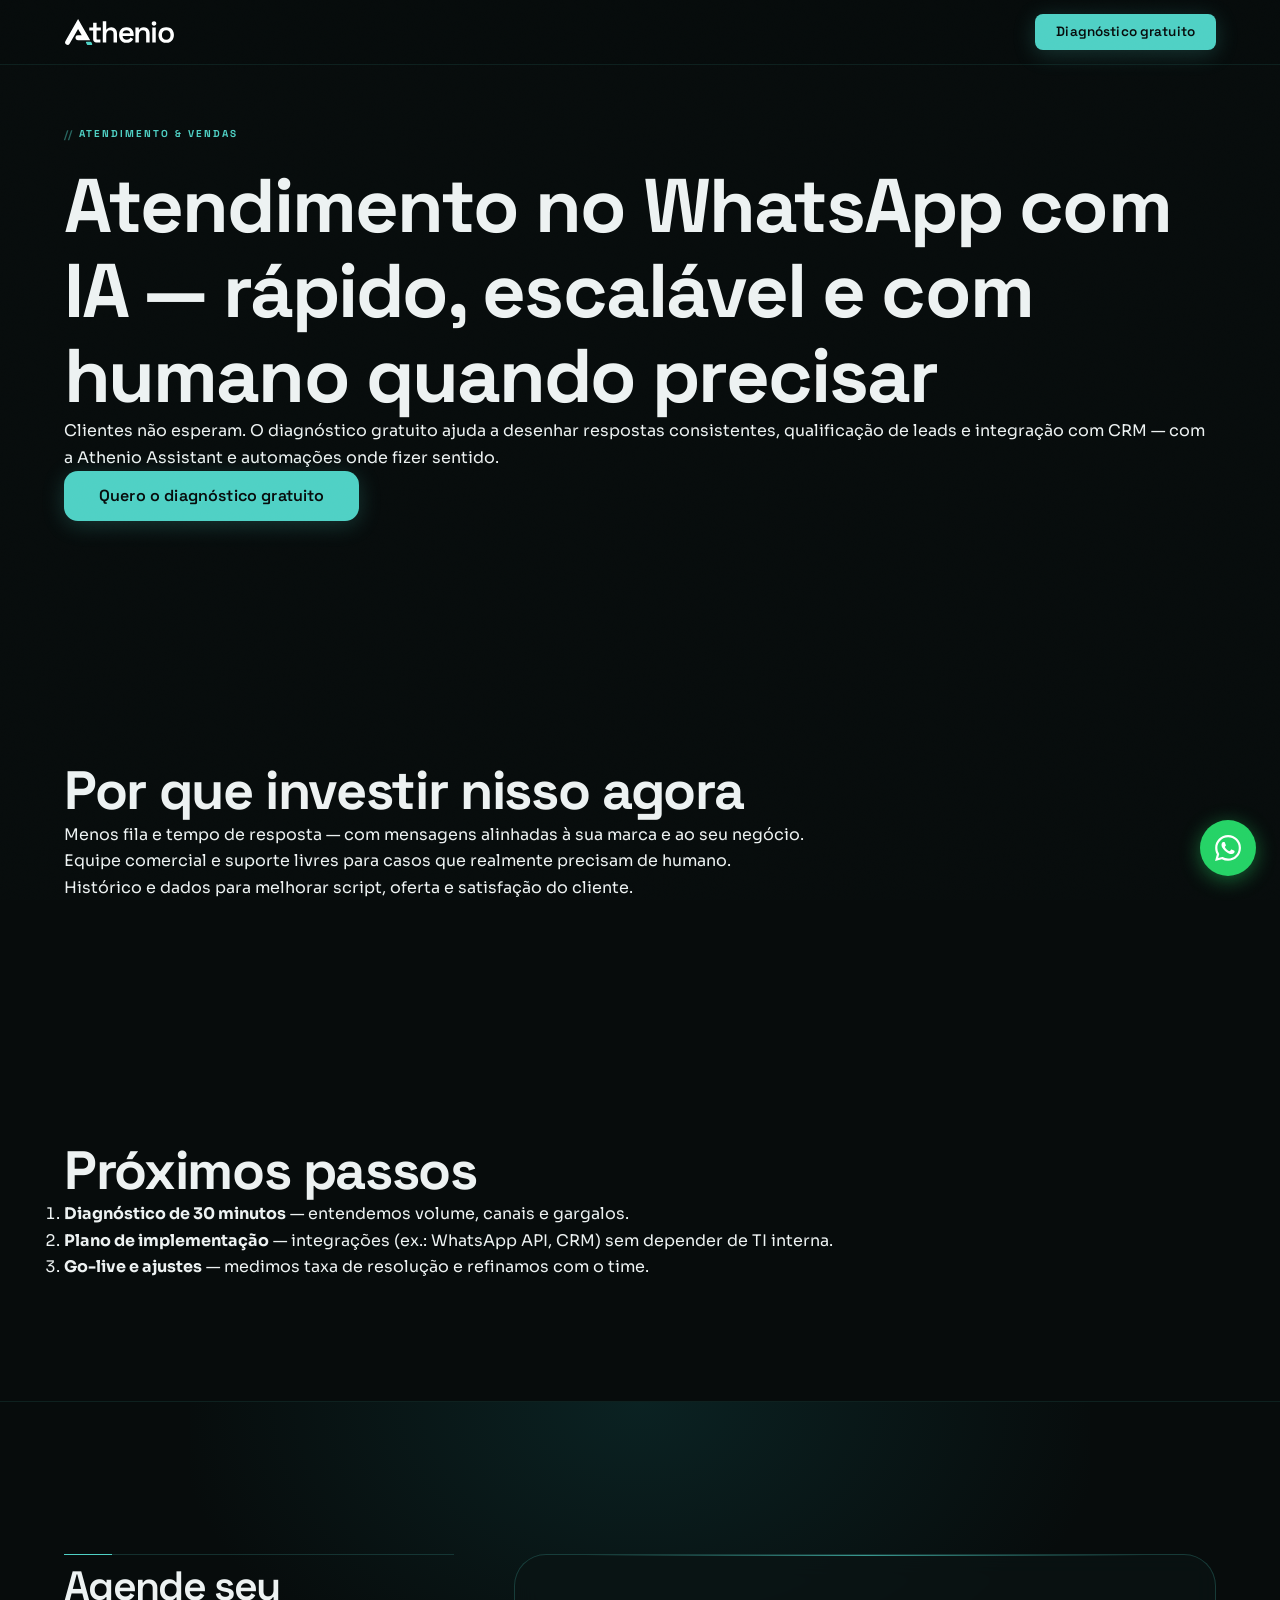
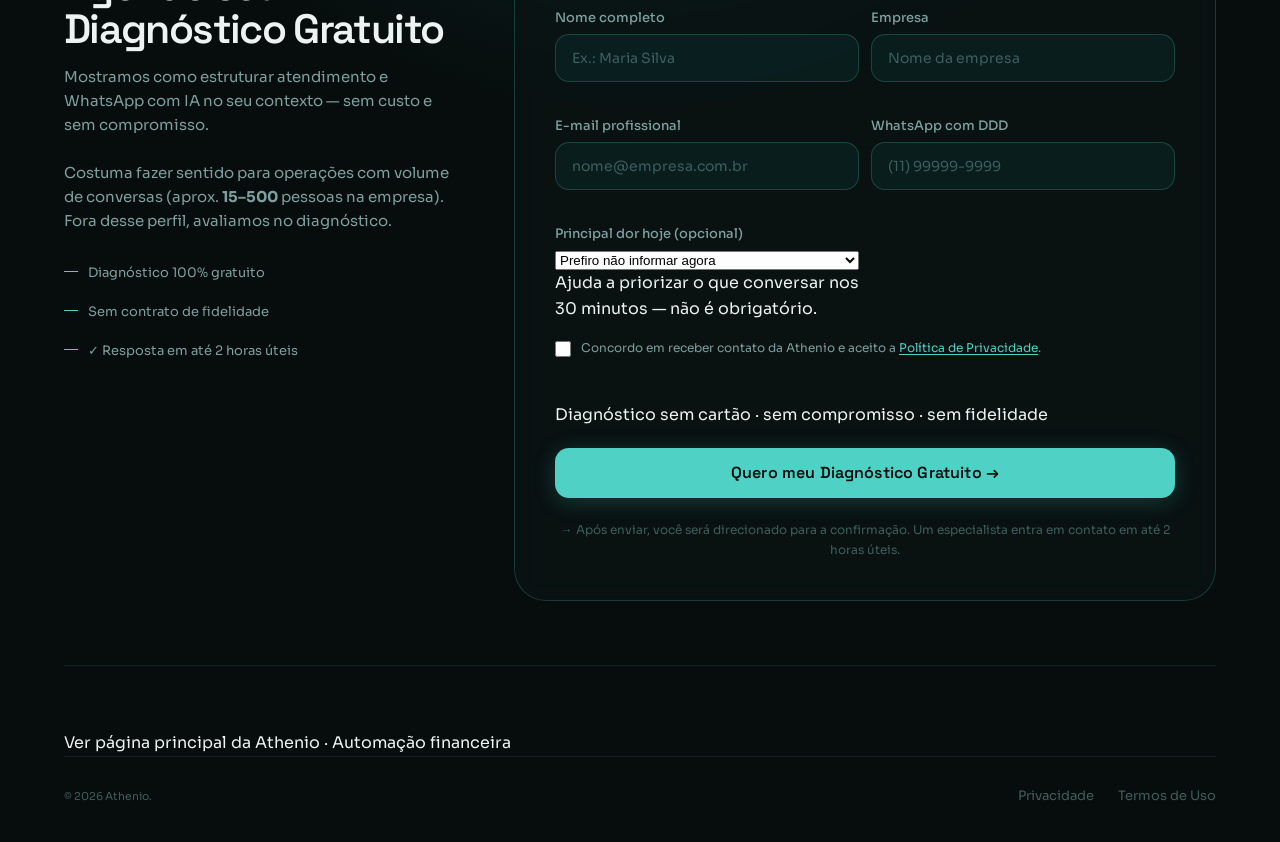
==== commit b63139ad: "feat: landing page de lista de espera para lançamento 1º de maio - Substitui index.html por página d" ====
--- a/atendimento-whatsapp.html
+++ b/atendimento-whatsapp.html
@@ -1,6 +1,7 @@
 <!DOCTYPE html>
 <html lang="pt-BR">
 <head>
+    <link rel="icon" type="image/x-icon" href="favicon.ico">
   <meta charset="UTF-8">
   <meta name="viewport" content="width=device-width, initial-scale=1.0">
   <!-- Google Tag Manager -->
@@ -33,9 +34,8 @@
   <!-- End Google Tag Manager (noscript) -->
   <nav class="navbar scrolled" aria-label="Navegação principal">
     <div class="container nav-inner legal-nav-inner">
-      <a href="index.html" class="logo" aria-label="Athenio — página inicial">
-        <img src="public/assets/logo.svg" alt="Athenio" width="28" height="28">
-        <span class="logo-text">ATHENIO</span>
+      <a href="#" class="logo" aria-label="Athenio — página inicial">
+        <img src="public/assets/logo-full.svg" alt="Athenio" height="28" style="width:auto">
       </a>
       <a href="#footer" class="btn btn-primary btn-sm">Diagnóstico gratuito</a>
     </div>
--- a/css/enhancements.css
+++ b/css/enhancements.css
@@ -901,6 +901,7 @@
    R3.3  DASHBOARD MOCKUP — perspectiva 3D sutil
    ---------------------------------------------------------- */
 .dashboard-mockup {
+  margin-right: 40px;
   transform: perspective(1400px) rotateY(-6deg) rotateX(3deg);
   transform-origin: center center;
   transition: transform 0.8s var(--ease-out), box-shadow 0.8s var(--ease-out);
@@ -947,6 +948,12 @@
   grid-template-columns: repeat(3, 1fr) !important;
   gap: 20px !important;
   align-items: stretch !important;
+}
+@media (max-width: 768px) {
+  .steps-grid {
+    grid-template-columns: 1fr !important;
+    gap: 16px !important;
+  }
 }
 
 /* ----------------------------------------------------------
@@ -1455,3 +1462,89 @@
     transition: none !important;
   }
 }
+
+/* ----------------------------------------------------------
+   MOBILE FIXES — sticky-bar, FAB e padding de conteúdo
+   ---------------------------------------------------------- */
+@media (max-width: 768px) {
+  /* Oculta sticky-bar — mobile-sticky-cta assume o papel em mobile */
+  .sticky-bar { display: none !important; }
+
+  /* FAB do WhatsApp: sobe quando a barra CTA está visível */
+  body:has(.mobile-sticky-cta.is-visible) .whatsapp-fab {
+    bottom: 80px;
+  }
+
+  /* Evita que o último conteúdo fique oculto atrás da barra fixa */
+  body:has(.mobile-sticky-cta.is-visible) {
+    padding-bottom: 72px;
+  }
+}
+
+/* ----------------------------------------------------------
+   MOBILE BUTTONS — btn-lg 100% de largura sem limite de max-width
+   ---------------------------------------------------------- */
+@media (max-width: 768px) {
+  .btn-lg,
+  .hero-actions .btn,
+  .cta-actions .btn {
+    max-width: none !important;
+    width: 100% !important;
+  }
+}
+
+/* ----------------------------------------------------------
+   MOBILE ALIGNMENT — consistência de centralização
+   ---------------------------------------------------------- */
+
+/* hero-icp: border-left fica assimétrico quando o elemento está
+   centralizado (margin: auto) — no mobile troca por border-top */
+@media (max-width: 768px) {
+  .hero-icp {
+    border-left: 1px solid rgba(79, 209, 197, 0.12) !important;
+    border-top: 2px solid rgba(79, 209, 197, 0.45) !important;
+    max-width: 100% !important;
+    text-align: left;
+  }
+}
+
+/* footer-form-info: centraliza o bloco de info no mobile,
+   para manter consistência com o hero (também centrado) */
+@media (max-width: 768px) {
+  .footer-form-info {
+    text-align: center;
+  }
+  /* Move a linha de acento para o centro */
+  .footer-form-info::before {
+    left: 50%;
+    transform: translateX(-50%);
+  }
+  /* Paragrafo ICP: ocupa largura total e centraliza */
+  .footer-form-icp {
+    max-width: 100% !important;
+    margin-left: auto;
+    margin-right: auto;
+    text-align: center;
+  }
+  /* Lista de trust points: alinha itens ao centro */
+  .footer-form-trust {
+    align-items: center;
+  }
+}
+
+/* footer-brand: centraliza logo + texto + social ao colapsar
+   para coluna única (≤1024px já é single col, mas só centralizamos no mobile) */
+@media (max-width: 768px) {
+  .footer-brand {
+    text-align: center;
+    display: flex;
+    flex-direction: column;
+    align-items: center;
+  }
+  .footer-brand > p {
+    max-width: 100%;
+  }
+  .social-links {
+    justify-content: center;
+  }
+}
